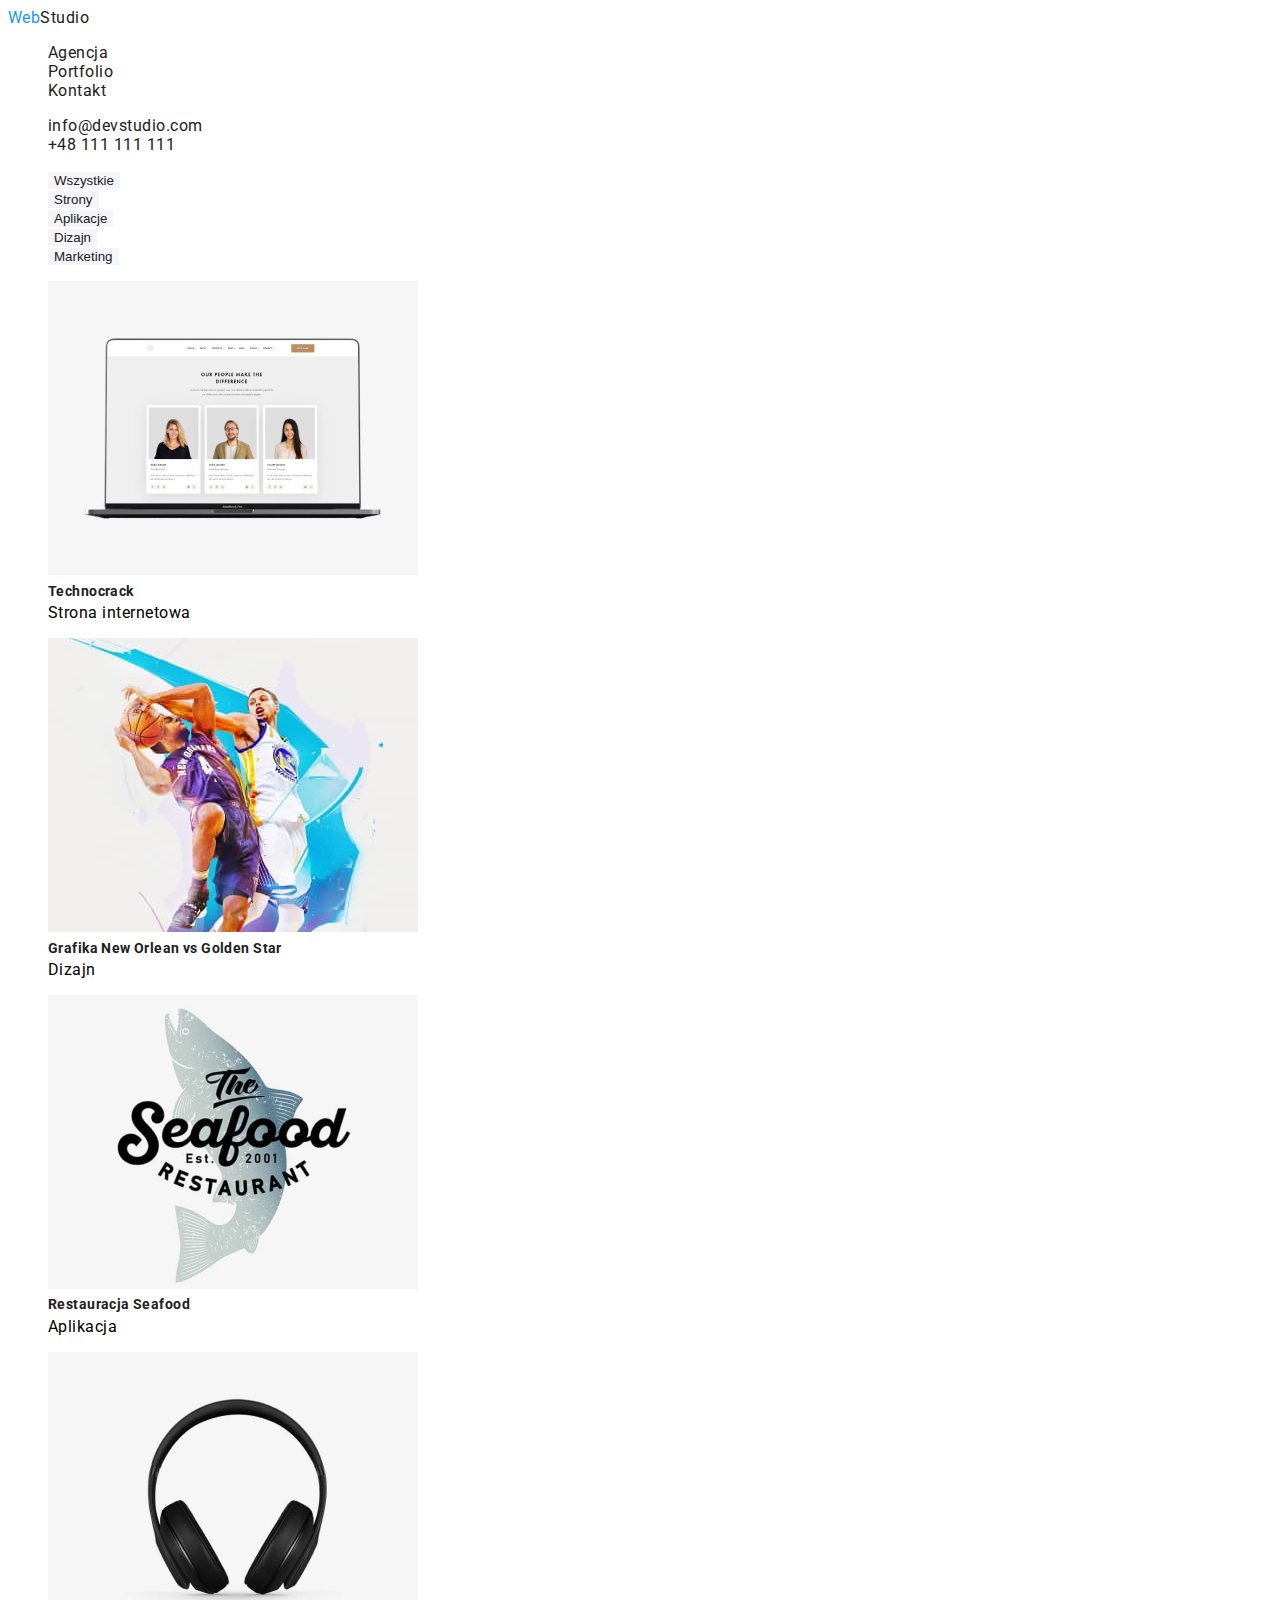
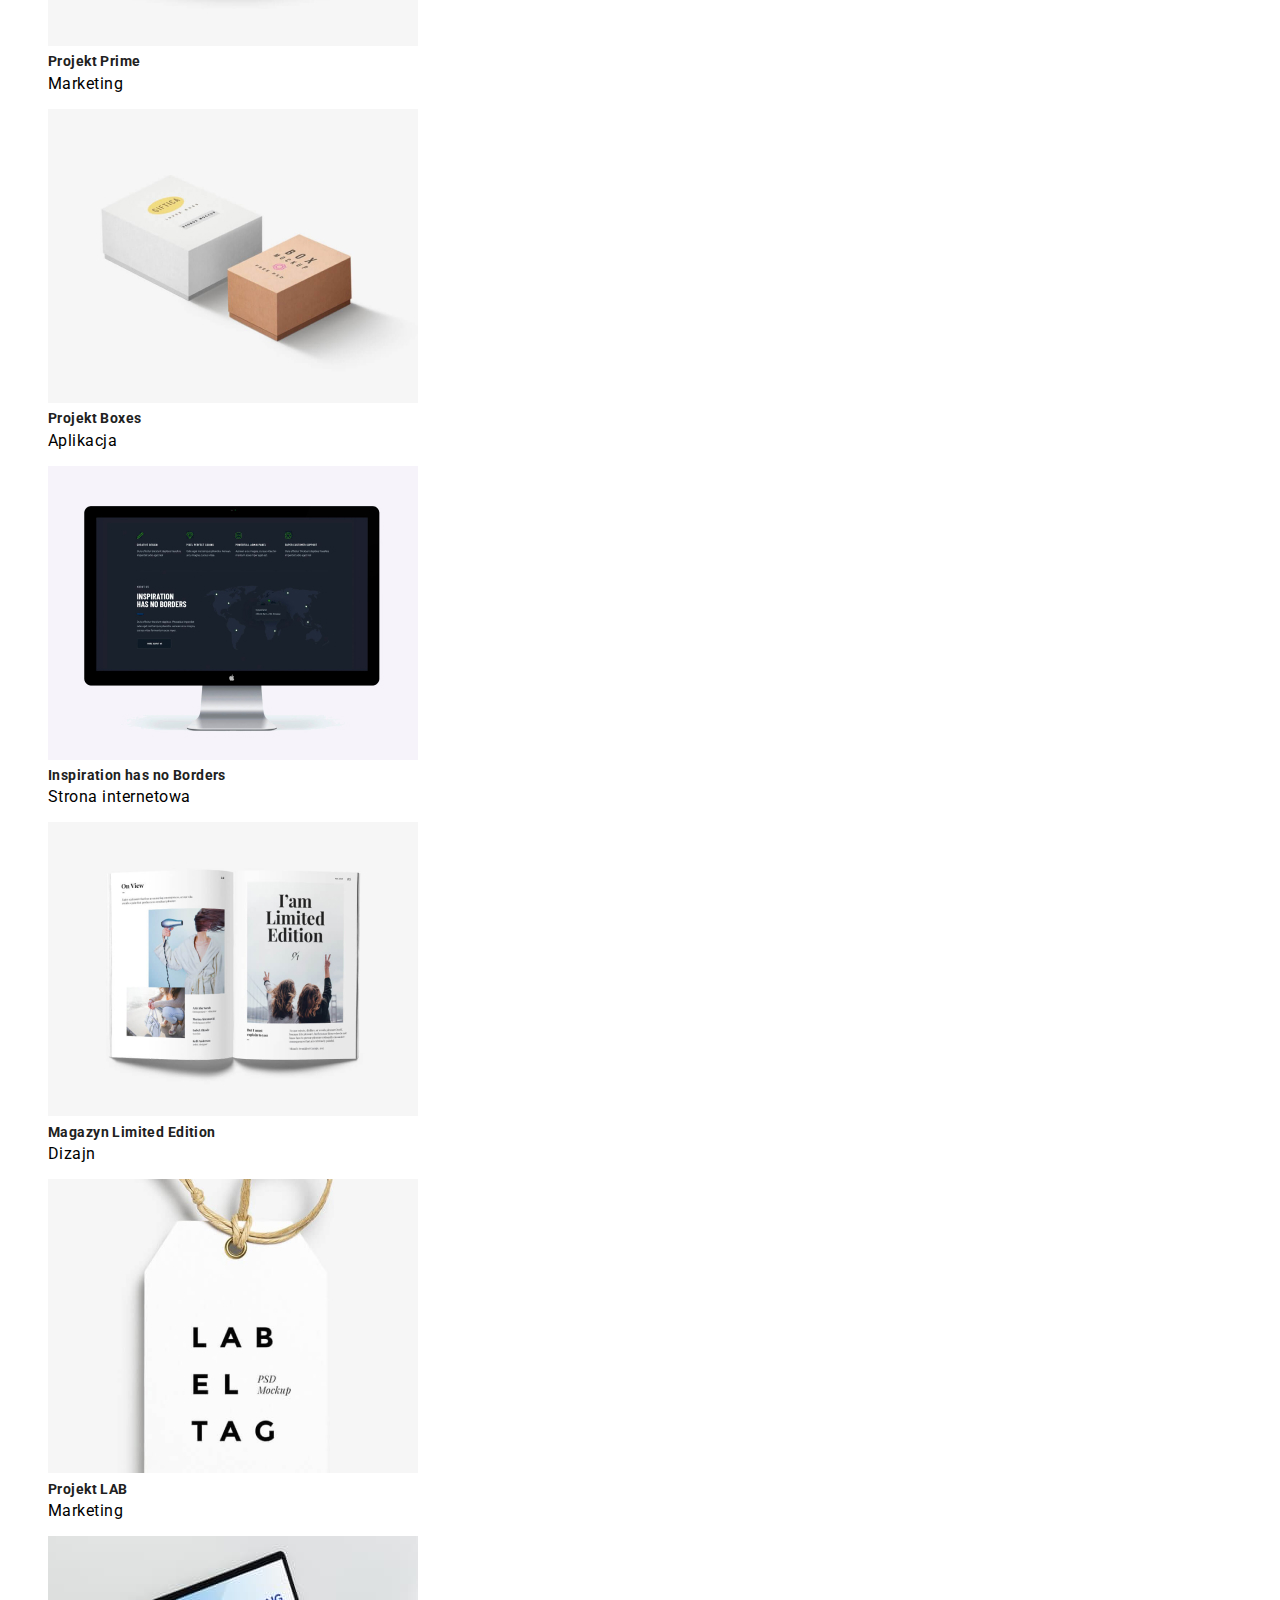
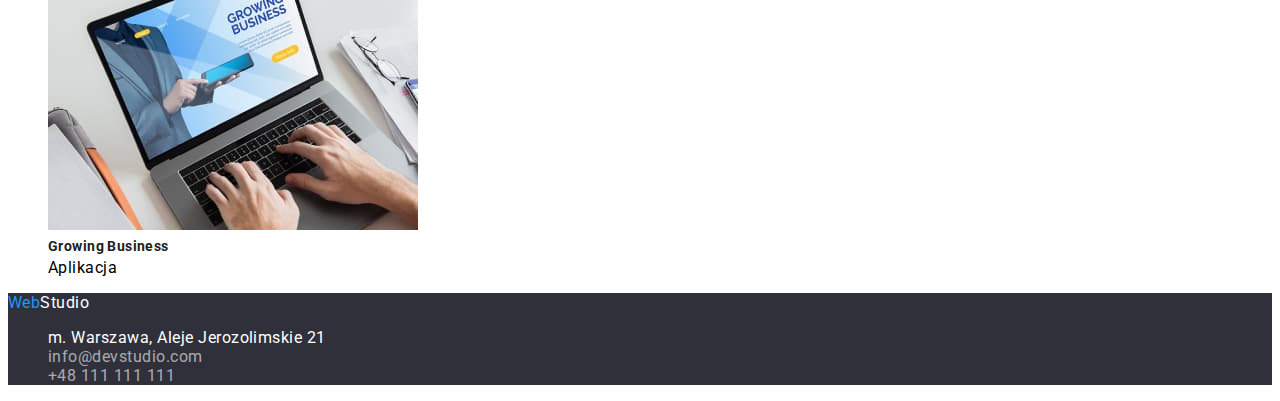
==== portfolio.html @ 9a878c5a "Update portfolio.html" ====
<!DOCTYPE html>
<html lang="pl">
    <head>
        <title>Portfolio</title>
        <meta charset="UTF-8" />
        <meta http-equiv="X-UA-Compatible" content="IE=edge" />
        <meta name="viewport" content="width=device-width, initial-scale=1.0" />
        <link rel="stylesheet" href="./css/styles.css" />
        <link rel="stylesheet" href="https://fonts.googleapis.com/css2?family=Montserrat:wght@400;700&family=Raleway:wght@700&family=Roboto:wght@400;500;700;900&display=swap" />
    </head>
    <body>
        <header class="header-background">
          <nav>
            <a class="title" href="./index.html">Web<span class="studios">Studio</span></a>
            <ul>
            <li>
                <a class="link" href="./index.html">Agencja</a>
            </li>
            <li>
                <a class="link" href="./portfolio.html">Portfolio</a>
            </li>
            <li>
                <a class="link" href="#">Kontakt</a>
            </li>
            </ul>
          </nav>
          <ul class="social-links">
            <li>
                <a class="link" href="mailto:info@devstudio.com">info@devstudio.com</a>
            </li>
            <li>
                <a class="link" href="tel:+48111111111">+48 111 111 111</a>
            </li>
          </ul>
        </header>
        <main>
          <div>
          <ul>
            <li>
                <button class="buttons" type="button">Wszystkie</button>
            </li>
            <li>
                <button class="buttons" type="button">Strony</button>
            </li>
            <li>
                <button class="buttons" type="button">Aplikacje</button>
            </li>
            <li>
                <button class="buttons" type="button">Dizajn</button>
            </li>
            <li>
                <button class="buttons" type="button">Marketing</button>
            </li>
          </ul>
        </div>
          <div class="portfolio">
            <ul>
            <li>
              <img src="./images/Technocrack.jpg" alt="Laptop przedstawiający stronę internetową." width="370" height="294" />
            </li>
              <h2>Technocrack</h2>
              <li>Strona internetowa</li>
            </ul>
            <ul>
            <li>
              <img src="./images/New Orlean.jpg" alt="Dwie drużyny koszykarskie." width="370" height="294" />
            </li>
              <h2>Grafika New Orlean vs Golden Star</h2>
              <li>Dizajn</li>
            </ul>
            <ul>
            <li>
              <img src="./images/Seafood.jpg" alt="Logo przedstawiające nazwę restauracji." width="370" height="294" />
            </li>
              <h2>Restauracja Seafood</h2>
              <li>Aplikacja</li>
            </ul>
            <ul>
            <li>
              <img src="./images/Prime.jpg" alt="Czarne słuchawki." width="370" height="294" />
            </li>
              <h2>Projekt Prime</h2>
              <li>Marketing</li>
            </ul>
            <ul>
            <li>
              <img src="./images/Boxes.jpg" alt="Dwa pudełka: różowe i białe." width="370" height="294" />
            </li>
              <h2>Projekt Boxes</h2>
              <li>Aplikacja</li>
            </ul>
            <ul>
            <li>
                <img src="./images/Inspiration.jpg" alt="Monitor rzedstwiający stronę z mapą świata." width="370" height="294" />
            </li>
              <h2>Inspiration has no Borders</h2>
              <li>Strona internetowa</li>
            </ul>
            <ul>
             <li>
              <img src="./images/Magazyn.jpg" alt="Magazyn modowy." width="370" height="294" />
            </li>
              <h2>Magazyn Limited Edition</h2>
              <li>Dizajn</li>
            </ul>
            <ul>
            <li>
              <img src="./images/LAB.jpg" alt="Metka/etykieta." width="370" height="294" />
            </li>
              <h2>Projekt LAB</h2>
              <li>Marketing</li>
            </ul>
            <ul>
            <li>
              <img src="./images/Growing.jpg" alt="Laptop." width="370" height="294" />
            </li>
              <h2>Growing Business</h2>
              <li>Aplikacja</li>
            </ul>
        </div>
        </main>
        <footer class="main-footer">
          <a class="title" href="/index.html">Web<span class="studio">Studio</span></a>
          <address>
            <ul class="address">
              <li>m. Warszawa, Aleje Jerozolimskie 21</li>
              <li>
                <a class="links" href="mailto:info@devstudio.com"
                  >info@devstudio.com</a>
              </li>
              <li>
                <a class="links" href="tel:+48111111111">+48 111 111 111</a>
              </li>
            </ul>
          </address>
        </footer>
      </body>
    </html>
---- css/styles.css ----
body {
    font-family: Roboto, sans-serif;
    color: black;
    letter-spacing: 0.03em;
}
.button-primary:hover ,
.button-primary:active {
    cursor: pointer;
}
.main-footer {
    background-color: #2F303A;
    color: black;
}
.main-first {
    background-color:#2F303A;
    color: white;
    text-align: center;
}
.header-background {
    color: #2196F3;
    text-decoration: none;
}
.section:hover,
.section:active {
    cursor: pointer;
    color: #2196f3;
}
link:hover {
    text-decoration-color: #2196F3;
}
h1 {
    font-size: ;
    font-weight: ;
    line-height: ;
    letter-spacing: 0.03em;
}
h2 {
    font-size: 14px;
    font-weight: 270px;
    line-height: .05;
    letter-spacing: 0.03em;
    text-align: left;
    color: #212121;
}
.buttons:hover ,
.buttons:active {
    cursor: pointer;
    background: #2196F3;
    color: #FFFFFF;

}
ul {
    list-style-type: none;
    letter-spacing: 0.03em;
}
button {
    color: #FFFFFF;
    background-color: #2196F3;
    border: #2196F3;
}
.buttons {
    color: #212121;
    background-color:#F5F4FA; 
}
p {
    color: #757575;
}
address {
    font-style: normal;
    color: #FFFFFF;
}
.links {
    color: #FFFFFF99;
    text-decoration: none;
    letter-spacing: 0.03em;
}
.links:hover,
.links:active {
    cursor: pointer;
    color:#2196F3;
}
.menu-links {
    text-decoration: none; 
    letter-spacing: 0.03em;
}
.link {
    text-decoration: none;
    color: #212121;
    font-size: ;
    letter-spacing: 0.03em;
    line-height: ;
}
.link:hover ,
.link:active {
    cursor: pointer;
    color: #2196F3;
}
.title {
    color: #2196F3;
    font-style: Raleway;
    text-decoration: none;
}
.studio {
    color: #FFFFFF;
    font-style: Raleway;
    text-decoration: none;
}
.studios {
    color: #212121;
    font-style: Raleway;
    text-decoration: none;
}
li {
    letter-spacing: 0.03em;
}
.button-primary {
    line-height: ;
    font-size: ;
    letter-spacing: 0.03em
}
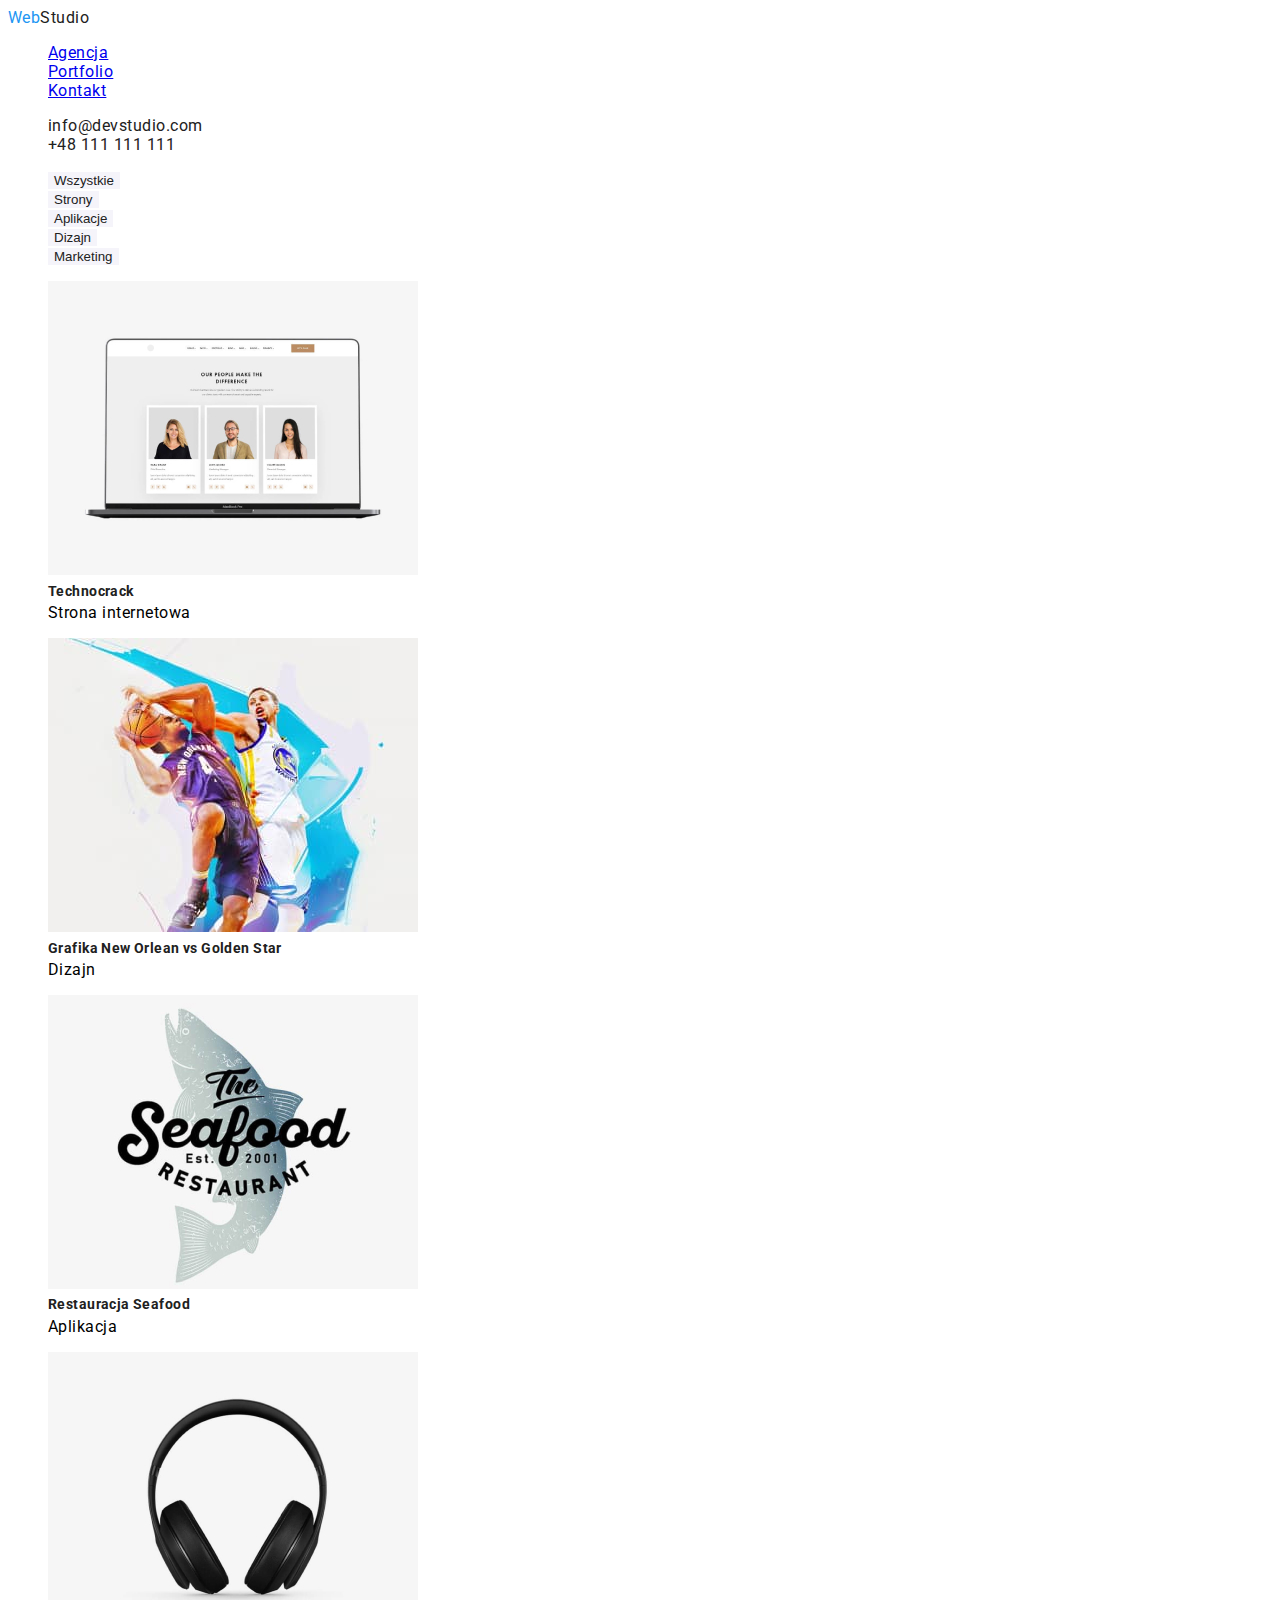
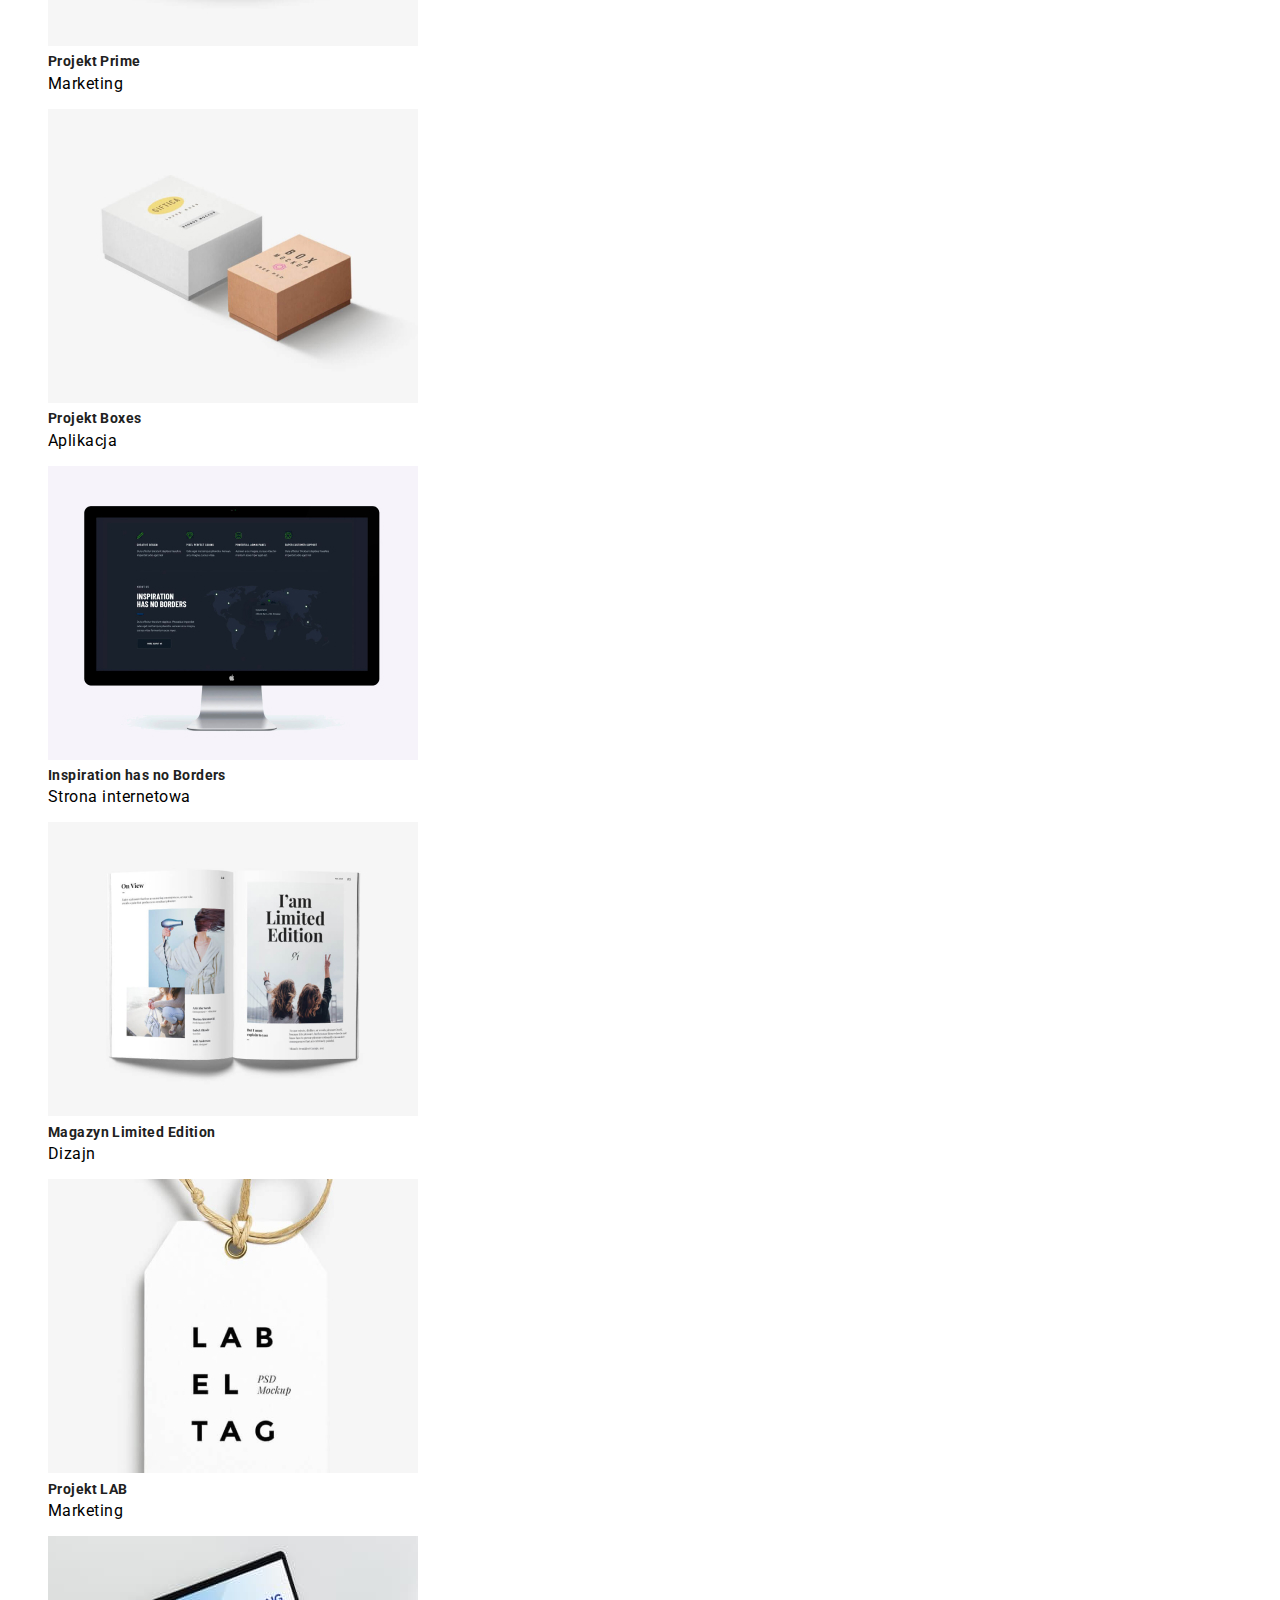
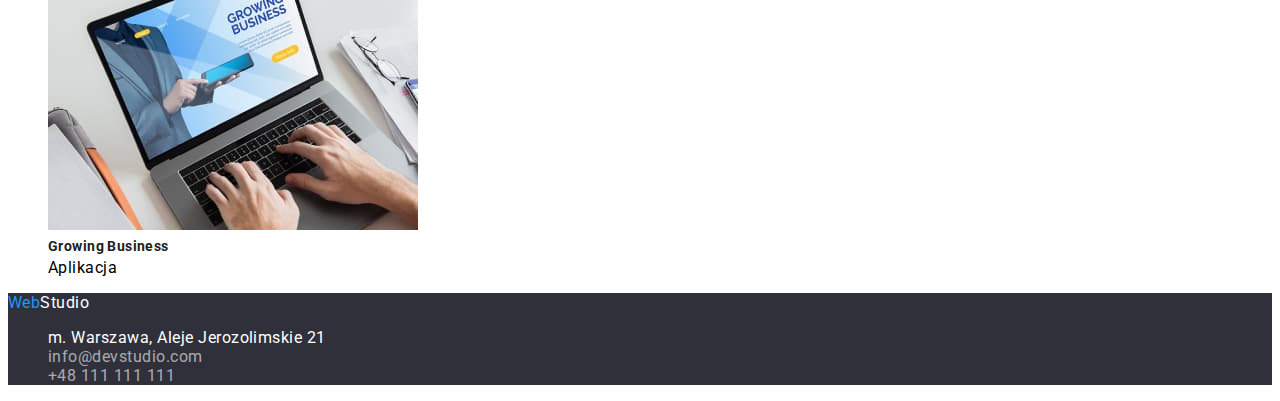
==== commit ab697390: "Update portfolio.html" ====
--- a/portfolio.html
+++ b/portfolio.html
@@ -5,22 +5,24 @@
         <meta charset="UTF-8" />
         <meta http-equiv="X-UA-Compatible" content="IE=edge" />
         <meta name="viewport" content="width=device-width, initial-scale=1.0" />
+        <link rel="preconnect" href="https://fonts.googleapis.com" />
+        <link rel="preconnect" href="https://fonts.gstatic.com" crossorigin />
         <link rel="stylesheet" href="./css/styles.css" />
-        <link rel="stylesheet" href="https://fonts.googleapis.com/css2?family=Montserrat:wght@400;700&family=Raleway:wght@700&family=Roboto:wght@400;500;700;900&display=swap" />
+        <link rel="stylesheet" href="https://fonts.googleapis.com/css2?family=Raleway:wght@700&family=Roboto:wght@400;500;700;900&display=swap" />
     </head>
     <body>
-        <header class="header-background">
-          <nav>
+        <header class="header-menu">
             <a class="title" href="./index.html">Web<span class="studios">Studio</span></a>
-            <ul>
+            <nav class="navigation">
+            <ul class="list">
             <li>
-                <a class="link" href="./index.html">Agencja</a>
+                <a class="nav-link" href="./index.html">Agencja</a>
             </li>
             <li>
-                <a class="link" href="./portfolio.html">Portfolio</a>
+                <a class="nav-link" href="./portfolio.html">Portfolio</a>
             </li>
             <li>
-                <a class="link" href="#">Kontakt</a>
+                <a class="nav-link" href="#">Kontakt</a>
             </li>
             </ul>
           </nav>
@@ -35,7 +37,7 @@
         </header>
         <main>
           <div>
-          <ul>
+          <ul class="portfolio-buttons">
             <li>
                 <button class="buttons" type="button">Wszystkie</button>
             </li>
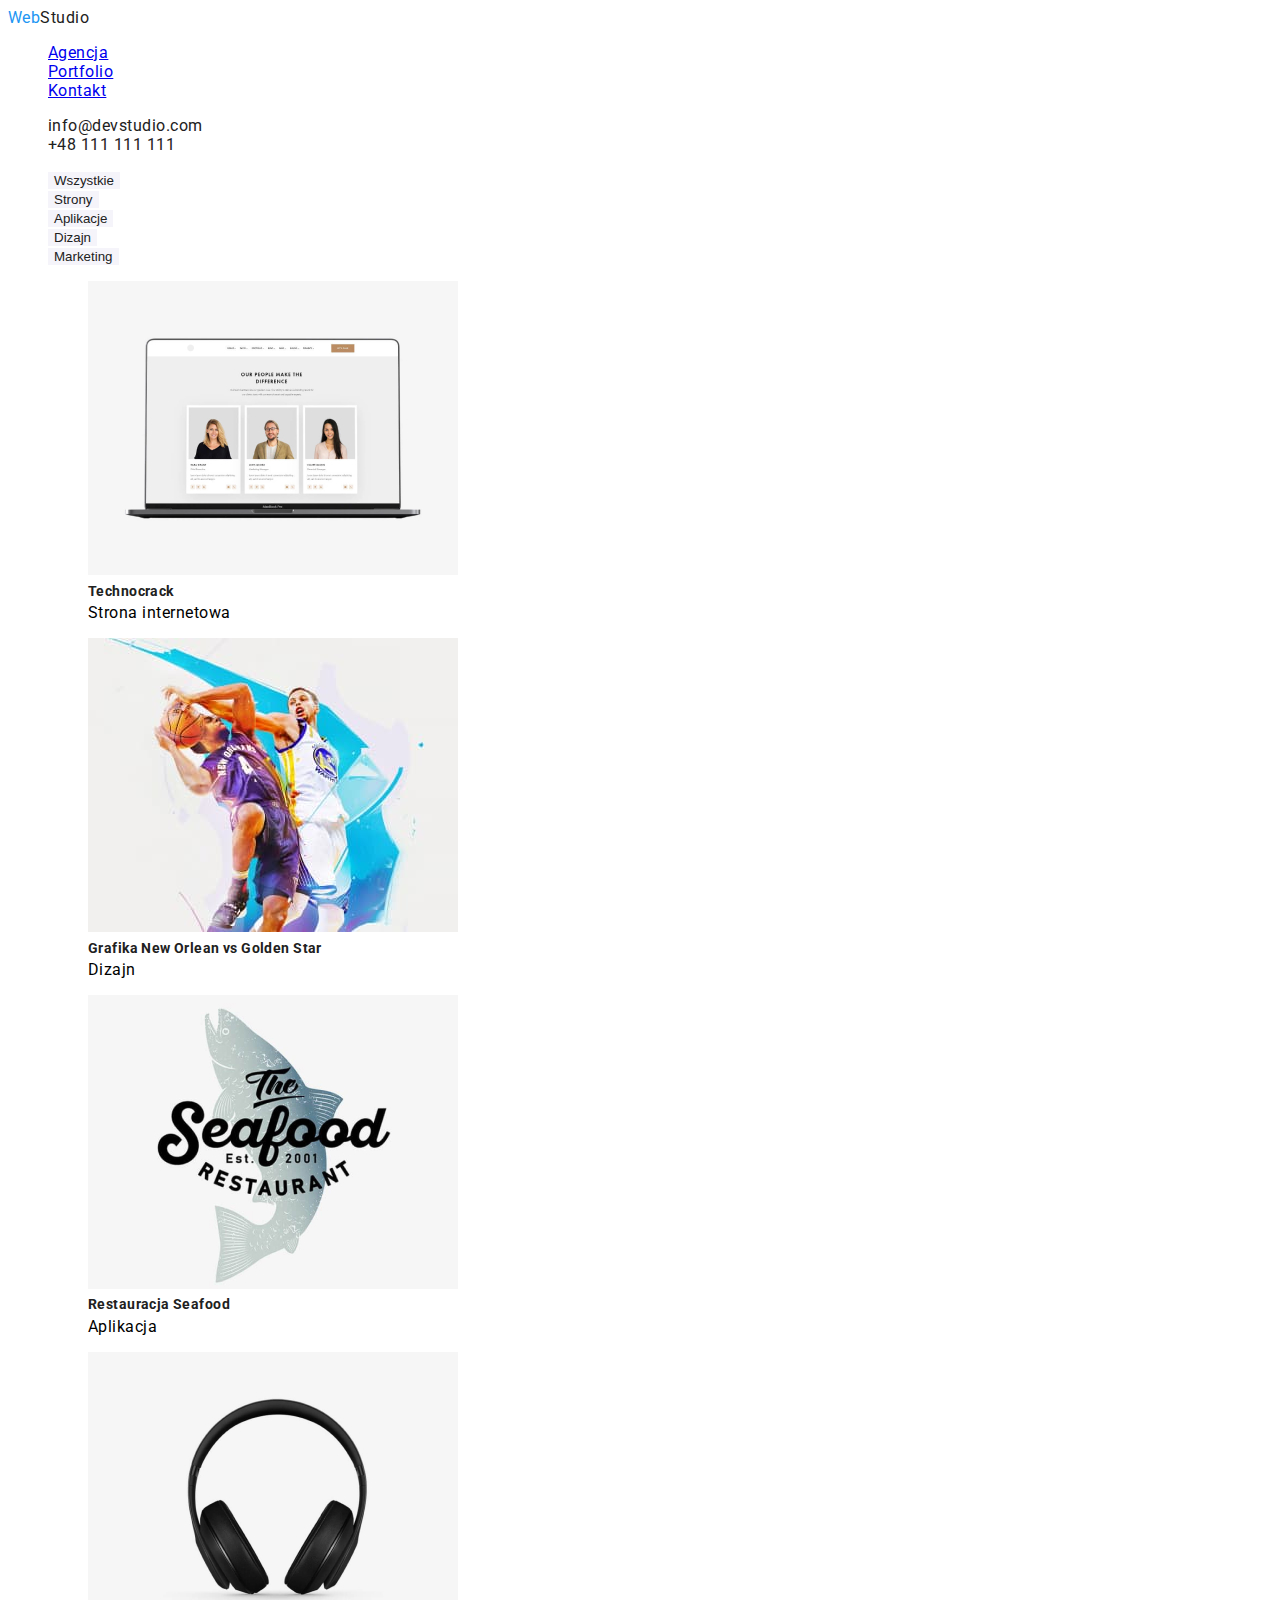
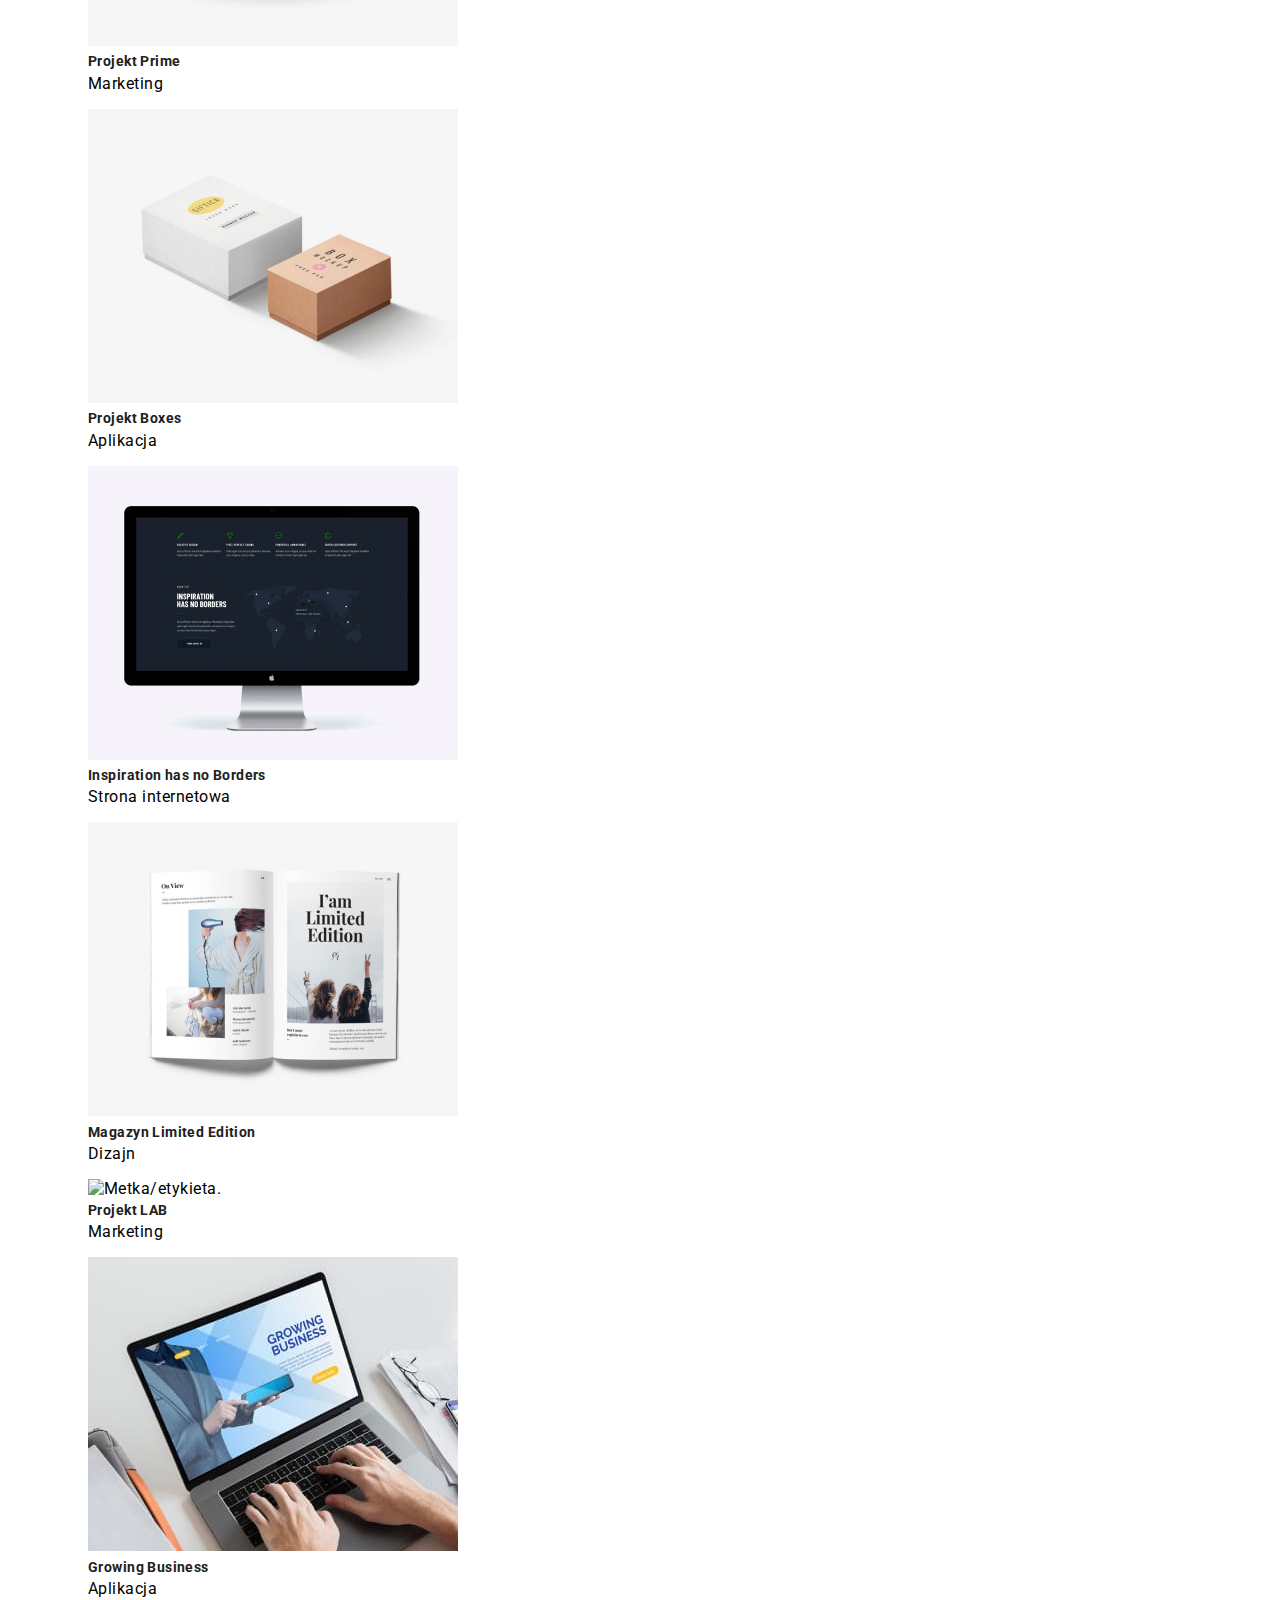
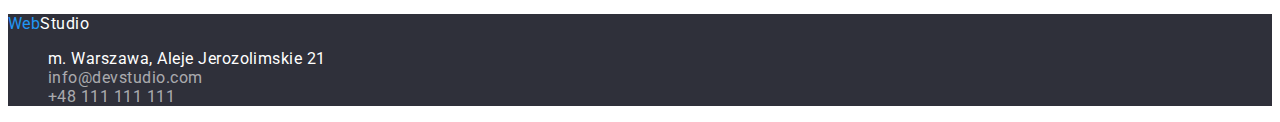
==== commit 48470858: "Update portfolio.html" ====
--- a/portfolio.html
+++ b/portfolio.html
@@ -56,68 +56,88 @@
           </ul>
         </div>
           <div class="portfolio">
-            <ul>
-            <li>
+            <ul class="list">
+            <li class="portfolio-items">
+            <figure class="portfolio-images">
               <img src="./images/Technocrack.jpg" alt="Laptop przedstawiający stronę internetową." width="370" height="294" />
+            <figcaption>
+                <h2 class="portfolio-items">Technocrack</h2>
+                <span class="portfolio-type">Strona internetowa</span>
+            </figcaption>
+            </figure>
             </li>
-              <h2>Technocrack</h2>
-              <li>Strona internetowa</li>
-            </ul>
-            <ul>
-            <li>
+            <li class="portfolio-items">
+            <figure class="portfolio-images">    
               <img src="./images/New Orlean.jpg" alt="Dwie drużyny koszykarskie." width="370" height="294" />
+            <figcaption>
+                <h2>Grafika New Orlean vs Golden Star</h2>
+                <span class="portfolio-type">Dizajn</span>
+            </figcaption>
+            </figure>
             </li>
-              <h2>Grafika New Orlean vs Golden Star</h2>
-              <li>Dizajn</li>
-            </ul>
-            <ul>
-            <li>
+            <li class="portfolio-items">
+            <figure class="portfolio-images">
               <img src="./images/Seafood.jpg" alt="Logo przedstawiające nazwę restauracji." width="370" height="294" />
+            <figcaption>
+              <h2>Restauracja Seafood</h2>
+              <span class="portfolio-type">Aplikacja</span>
+            </figcaption>
+            </figure>
             </li>
-              <h2>Restauracja Seafood</h2>
-              <li>Aplikacja</li>
-            </ul>
-            <ul>
-            <li>
+            <li class="portfolio-items">
+            <figure class="portfolio-images">
               <img src="./images/Prime.jpg" alt="Czarne słuchawki." width="370" height="294" />
+            <figcaption>
+                <h2>Projekt Prime</h2>
+                <span class="portfolio-type">Marketing</span>
+            </figcaption>
+            </figure>
             </li>
-              <h2>Projekt Prime</h2>
-              <li>Marketing</li>
-            </ul>
-            <ul>
-            <li>
+            <li class="portfolio-items">
+            <figure class="portfolio-images">
               <img src="./images/Boxes.jpg" alt="Dwa pudełka: różowe i białe." width="370" height="294" />
+            <figcaption>
+                <h2>Projekt Boxes</h2>
+                <span class="portfolio-type">Aplikacja</span>
+            </figcaption>
+            </figure>
             </li>
-              <h2>Projekt Boxes</h2>
-              <li>Aplikacja</li>
-            </ul>
-            <ul>
-            <li>
+            <li class="portfolio-items">
+            <figure class="portfolio-images">
                 <img src="./images/Inspiration.jpg" alt="Monitor rzedstwiający stronę z mapą świata." width="370" height="294" />
+            <figcaption>
+                <h2>Inspiration has no Borders</h2>
+                <span class="portfolio-type">Strona internetowa</span>
+            </figcaption>
+            </figure>
             </li>
-              <h2>Inspiration has no Borders</h2>
-              <li>Strona internetowa</li>
-            </ul>
-            <ul>
-             <li>
+             <li class="portfolio-items">
+            <figure class="portfolio-images">
               <img src="./images/Magazyn.jpg" alt="Magazyn modowy." width="370" height="294" />
+            <figcaption>
+                <h2>Magazyn Limited Edition</h2>
+                <span class="portfolio-type">Dizajn</span>
+            </figcaption>
+            </figure>
             </li>
-              <h2>Magazyn Limited Edition</h2>
-              <li>Dizajn</li>
-            </ul>
-            <ul>
-            <li>
-              <img src="./images/LAB.jpg" alt="Metka/etykieta." width="370" height="294" />
+            <li class="portfolio-items">
+            <figure class="portfolio-images">
+              <img src="./images/Lab.jpg" alt="Metka/etykieta." width="370" height="294" />
+            <figcaption>
+                <h2>Projekt LAB</h2>
+                <span class="portfolio-type">Marketing</span>
+            </figcaption>
+            </figure>
             </li>
-              <h2>Projekt LAB</h2>
-              <li>Marketing</li>
-            </ul>
-            <ul>
-            <li>
+            <li class="portfolio-items">
+            <figure class="portfolio-images">
               <img src="./images/Growing.jpg" alt="Laptop." width="370" height="294" />
+            <figcaption>
+                <h2>Growing Business</h2>
+                <span class="portfolio-type">Aplikacja</span>
+            </figcaption>
+            </figure>
             </li>
-              <h2>Growing Business</h2>
-              <li>Aplikacja</li>
             </ul>
         </div>
         </main>
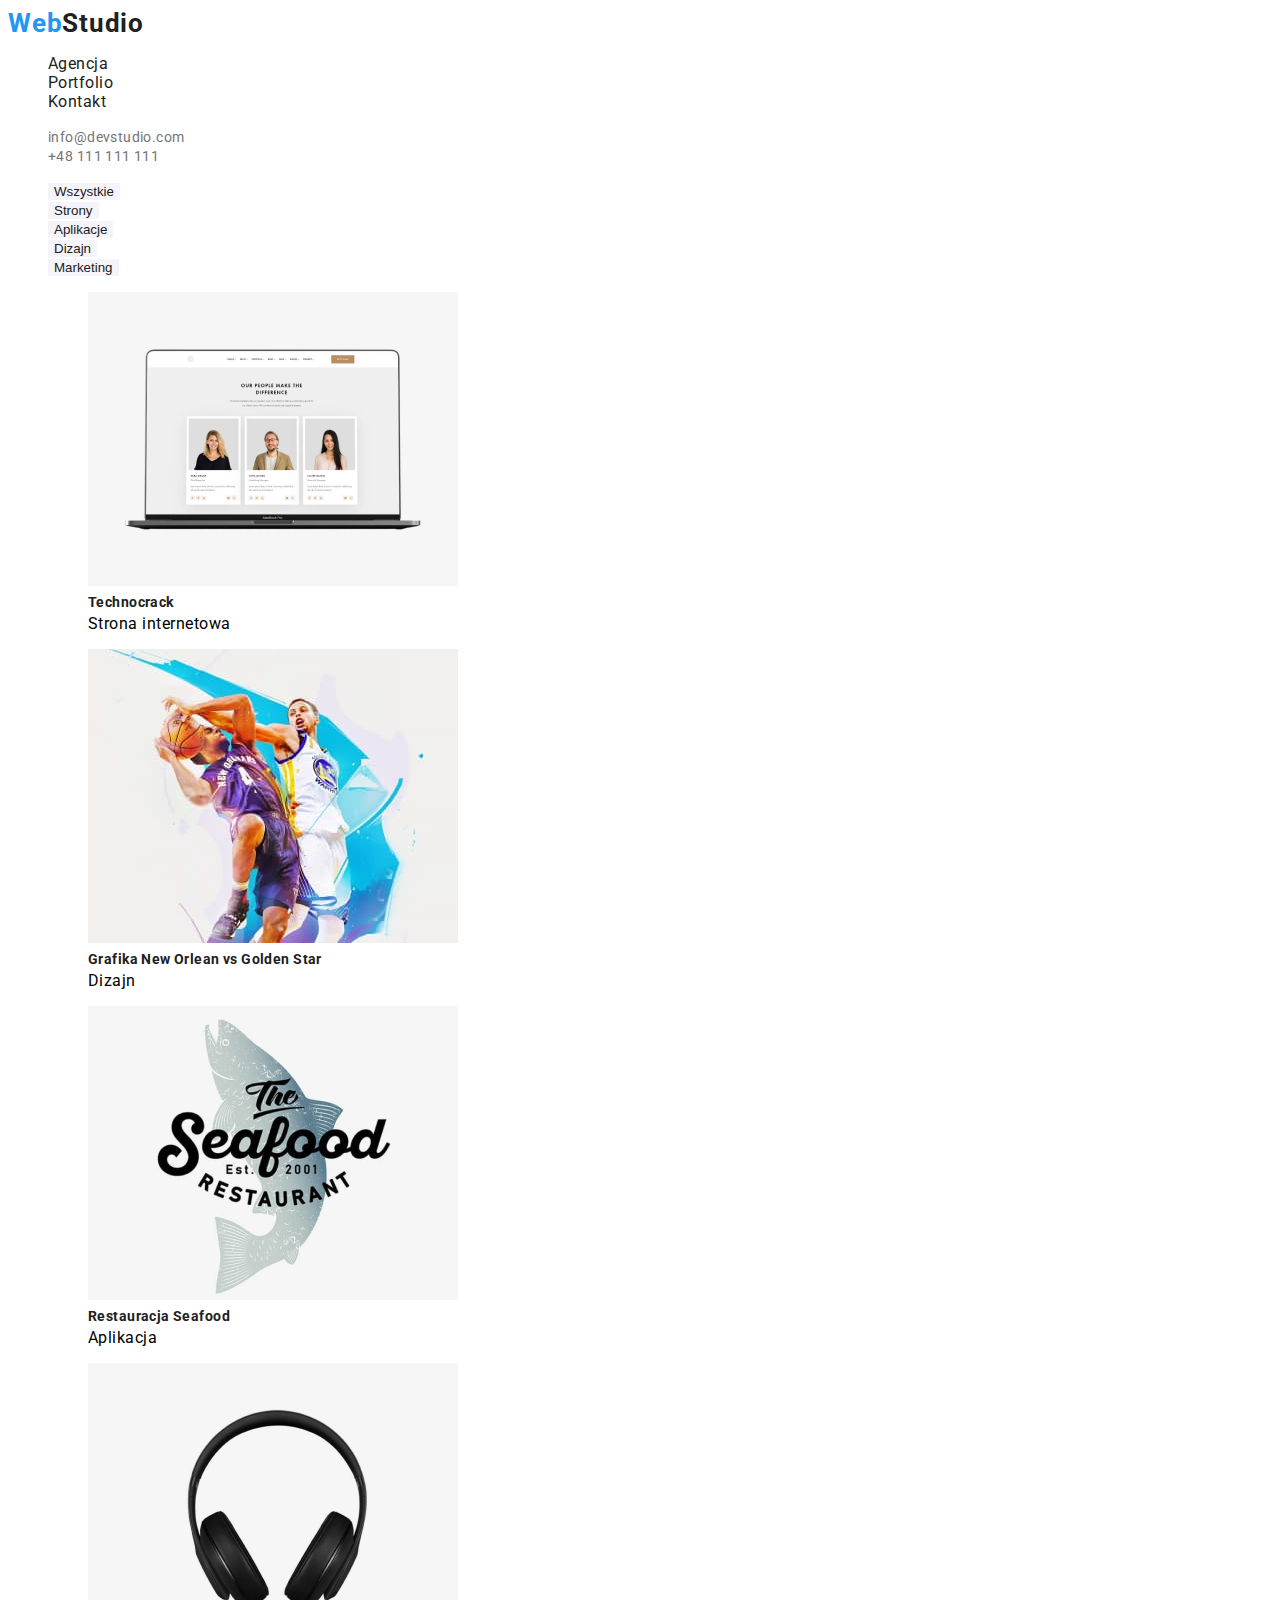
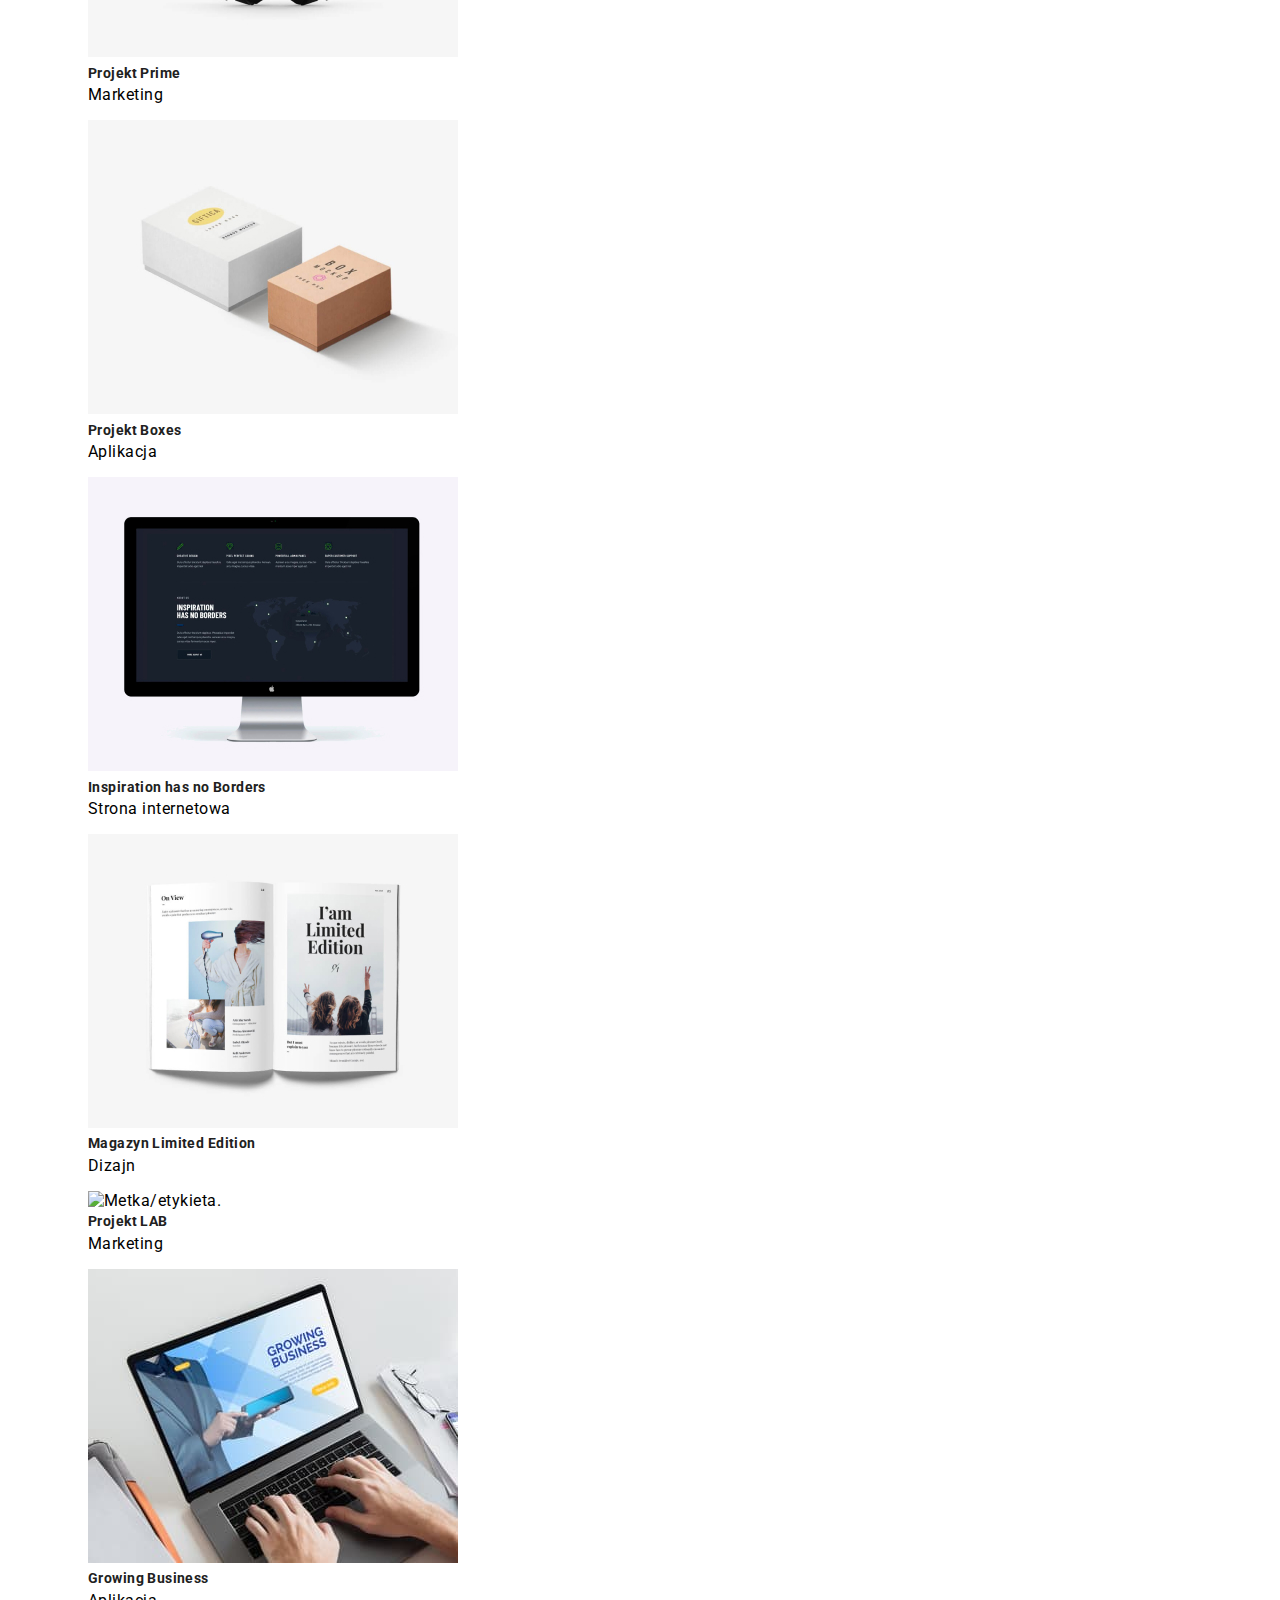
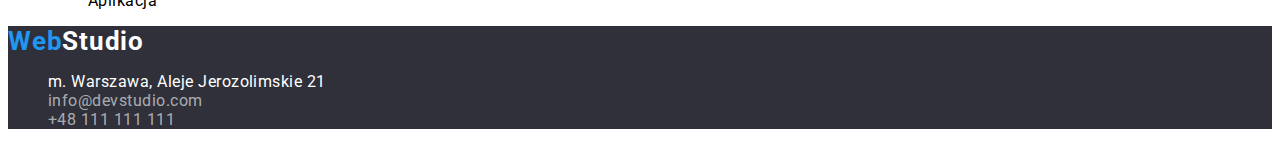
==== commit 41a4dcba: "Update portfolio.html" ====
--- a/portfolio.html
+++ b/portfolio.html
@@ -61,16 +61,16 @@
             <figure class="portfolio-images">
               <img src="./images/Technocrack.jpg" alt="Laptop przedstawiający stronę internetową." width="370" height="294" />
             <figcaption>
-                <h2 class="portfolio-items">Technocrack</h2>
+                <h2 class="portfolio-name">Technocrack</h2>
                 <span class="portfolio-type">Strona internetowa</span>
             </figcaption>
             </figure>
             </li>
             <li class="portfolio-items">
             <figure class="portfolio-images">    
-              <img src="./images/New Orlean.jpg" alt="Dwie drużyny koszykarskie." width="370" height="294" />
+              <img src="./images/NewOrlean.jpg" alt="Dwie drużyny koszykarskie." width="370" height="294" />
             <figcaption>
-                <h2>Grafika New Orlean vs Golden Star</h2>
+                <h2 class="portfolio-name">Grafika New Orlean vs Golden Star</h2>
                 <span class="portfolio-type">Dizajn</span>
             </figcaption>
             </figure>
@@ -79,7 +79,7 @@
             <figure class="portfolio-images">
               <img src="./images/Seafood.jpg" alt="Logo przedstawiające nazwę restauracji." width="370" height="294" />
             <figcaption>
-              <h2>Restauracja Seafood</h2>
+              <h2 class="portfolio-name">Restauracja Seafood</h2>
               <span class="portfolio-type">Aplikacja</span>
             </figcaption>
             </figure>
@@ -88,7 +88,7 @@
             <figure class="portfolio-images">
               <img src="./images/Prime.jpg" alt="Czarne słuchawki." width="370" height="294" />
             <figcaption>
-                <h2>Projekt Prime</h2>
+                <h2 class="portfolio-name">Projekt Prime</h2>
                 <span class="portfolio-type">Marketing</span>
             </figcaption>
             </figure>
@@ -97,7 +97,7 @@
             <figure class="portfolio-images">
               <img src="./images/Boxes.jpg" alt="Dwa pudełka: różowe i białe." width="370" height="294" />
             <figcaption>
-                <h2>Projekt Boxes</h2>
+                <h2 class="portfolio-name">Projekt Boxes</h2>
                 <span class="portfolio-type">Aplikacja</span>
             </figcaption>
             </figure>
@@ -115,7 +115,7 @@
             <figure class="portfolio-images">
               <img src="./images/Magazyn.jpg" alt="Magazyn modowy." width="370" height="294" />
             <figcaption>
-                <h2>Magazyn Limited Edition</h2>
+                <h2 class="portfolio-name">Magazyn Limited Edition</h2>
                 <span class="portfolio-type">Dizajn</span>
             </figcaption>
             </figure>
@@ -124,7 +124,7 @@
             <figure class="portfolio-images">
               <img src="./images/Lab.jpg" alt="Metka/etykieta." width="370" height="294" />
             <figcaption>
-                <h2>Projekt LAB</h2>
+                <h2 class="portfolio-name">Projekt LAB</h2>
                 <span class="portfolio-type">Marketing</span>
             </figcaption>
             </figure>
@@ -133,7 +133,7 @@
             <figure class="portfolio-images">
               <img src="./images/Growing.jpg" alt="Laptop." width="370" height="294" />
             <figcaption>
-                <h2>Growing Business</h2>
+                <h2 class="portfolio-name">Growing Business</h2>
                 <span class="portfolio-type">Aplikacja</span>
             </figcaption>
             </figure>
--- a/css/styles.css
+++ b/css/styles.css
@@ -16,12 +16,12 @@
     color: white;
     text-align: center;
 }
-.header-background {
+.header-menu {
     color: #2196F3;
     text-decoration: none;
 }
-.section:hover,
-.section:active {
+.nav-link:hover,
+.nav-link:active {
     cursor: pointer;
     color: #2196f3;
 }
@@ -29,9 +29,9 @@
     text-decoration-color: #2196F3;
 }
 h1 {
-    font-size: ;
-    font-weight: ;
-    line-height: ;
+    font-size: 44px;
+    font-weight: 900;
+    line-height: 1.36;
     letter-spacing: 0.03em;
 }
 h2 {
@@ -64,13 +64,40 @@
 }
 p {
     color: #757575;
+    letter-spacing: 0.03em;
+    font-size: 14px;
+    font-weight: 400;
+    line-height: 1.71;
+}
+.descriptions-name {
+    color: #212121;
+    letter-spacing: 0.03em;
+    font-size: 14px;
+    font-weight: 700;
+    line-height: 1.14;
+}
+.work-text {
+    color: #212121;
+    font-size: 36px;
+    font-weight: 700;
+    line-height: 1.16;
+    letter-spacing: 0.03em;
+    text-align: center;
+}
+.team-text {
+    color: #212121;
+    font-size: 36px;
+    font-weight: 700;
+    line-height: 1.16;
+    letter-spacing: 0.3em;
+    text-align: center;
 }
 address {
     font-style: normal;
     color: #FFFFFF;
 }
 .links {
-    color: #FFFFFF99;
+    color:#FFFFFF99;
     text-decoration: none;
     letter-spacing: 0.03em;
 }
@@ -85,10 +112,10 @@
 }
 .link {
     text-decoration: none;
-    color: #212121;
-    font-size: ;
+    color: #757575;
+    font-size: 14px;
     letter-spacing: 0.03em;
-    line-height: ;
+    line-height: 1.17;
 }
 .link:hover ,
 .link:active {
@@ -98,6 +125,10 @@
 .title {
     color: #2196F3;
     font-style: Raleway;
+    font-size: 26px;
+    letter-spacing: 0.03em;
+    font-weight: 700;
+    line-height: 1.17;
     text-decoration: none;
 }
 .studio {
@@ -114,7 +145,22 @@
     letter-spacing: 0.03em;
 }
 .button-primary {
-    line-height: ;
-    font-size: ;
-    letter-spacing: 0.03em
+    line-height: 1.87;
+    font-size: 16px;
+    letter-spacing: 0.03em;
 }
+.nav-link {
+    text-decoration: none;
+    color: #212121;
+    letter-spacing: 0.03em;
+}
+.menu-link {
+    text-decoration: none;
+    color: #212121;
+    letter-spacing: 0.03em;
+}
+.menu-link:hover,
+.menu-link:active {
+    cursor: pointer;
+    color: #2196F3;
+}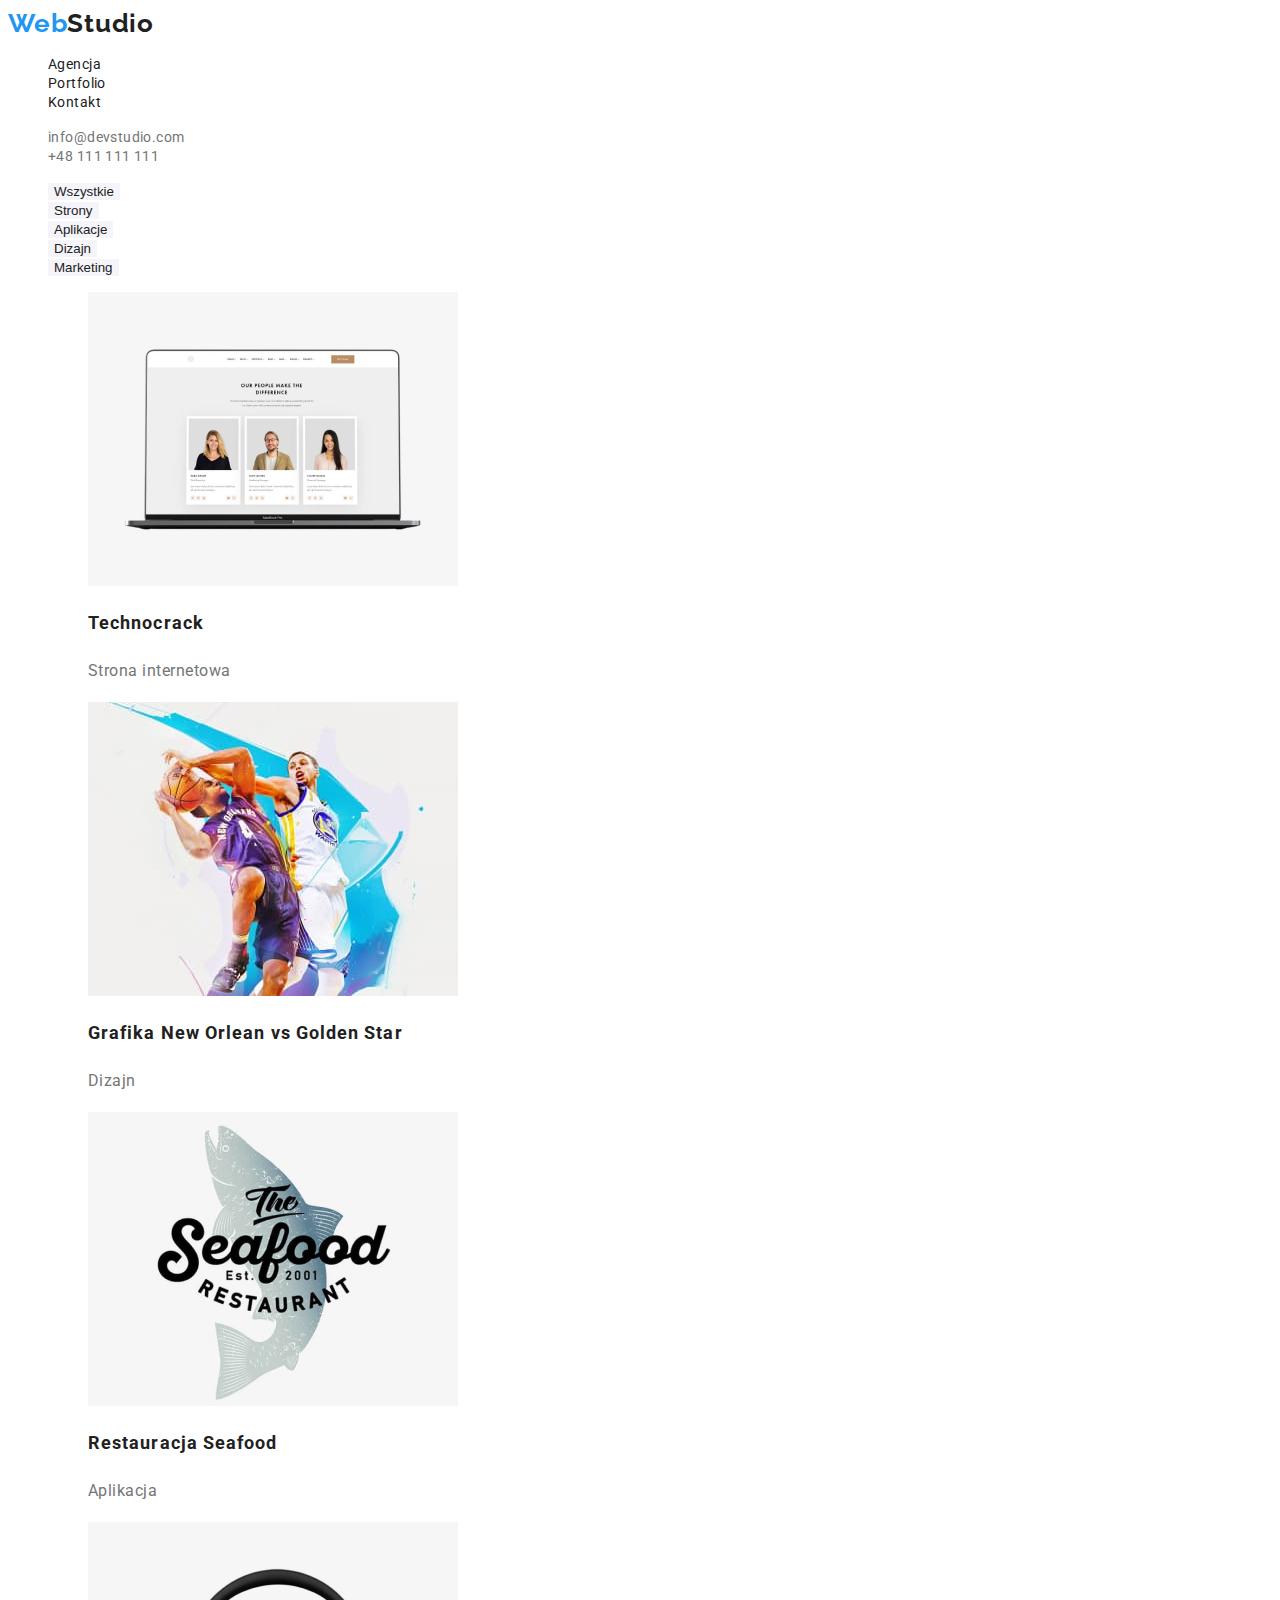
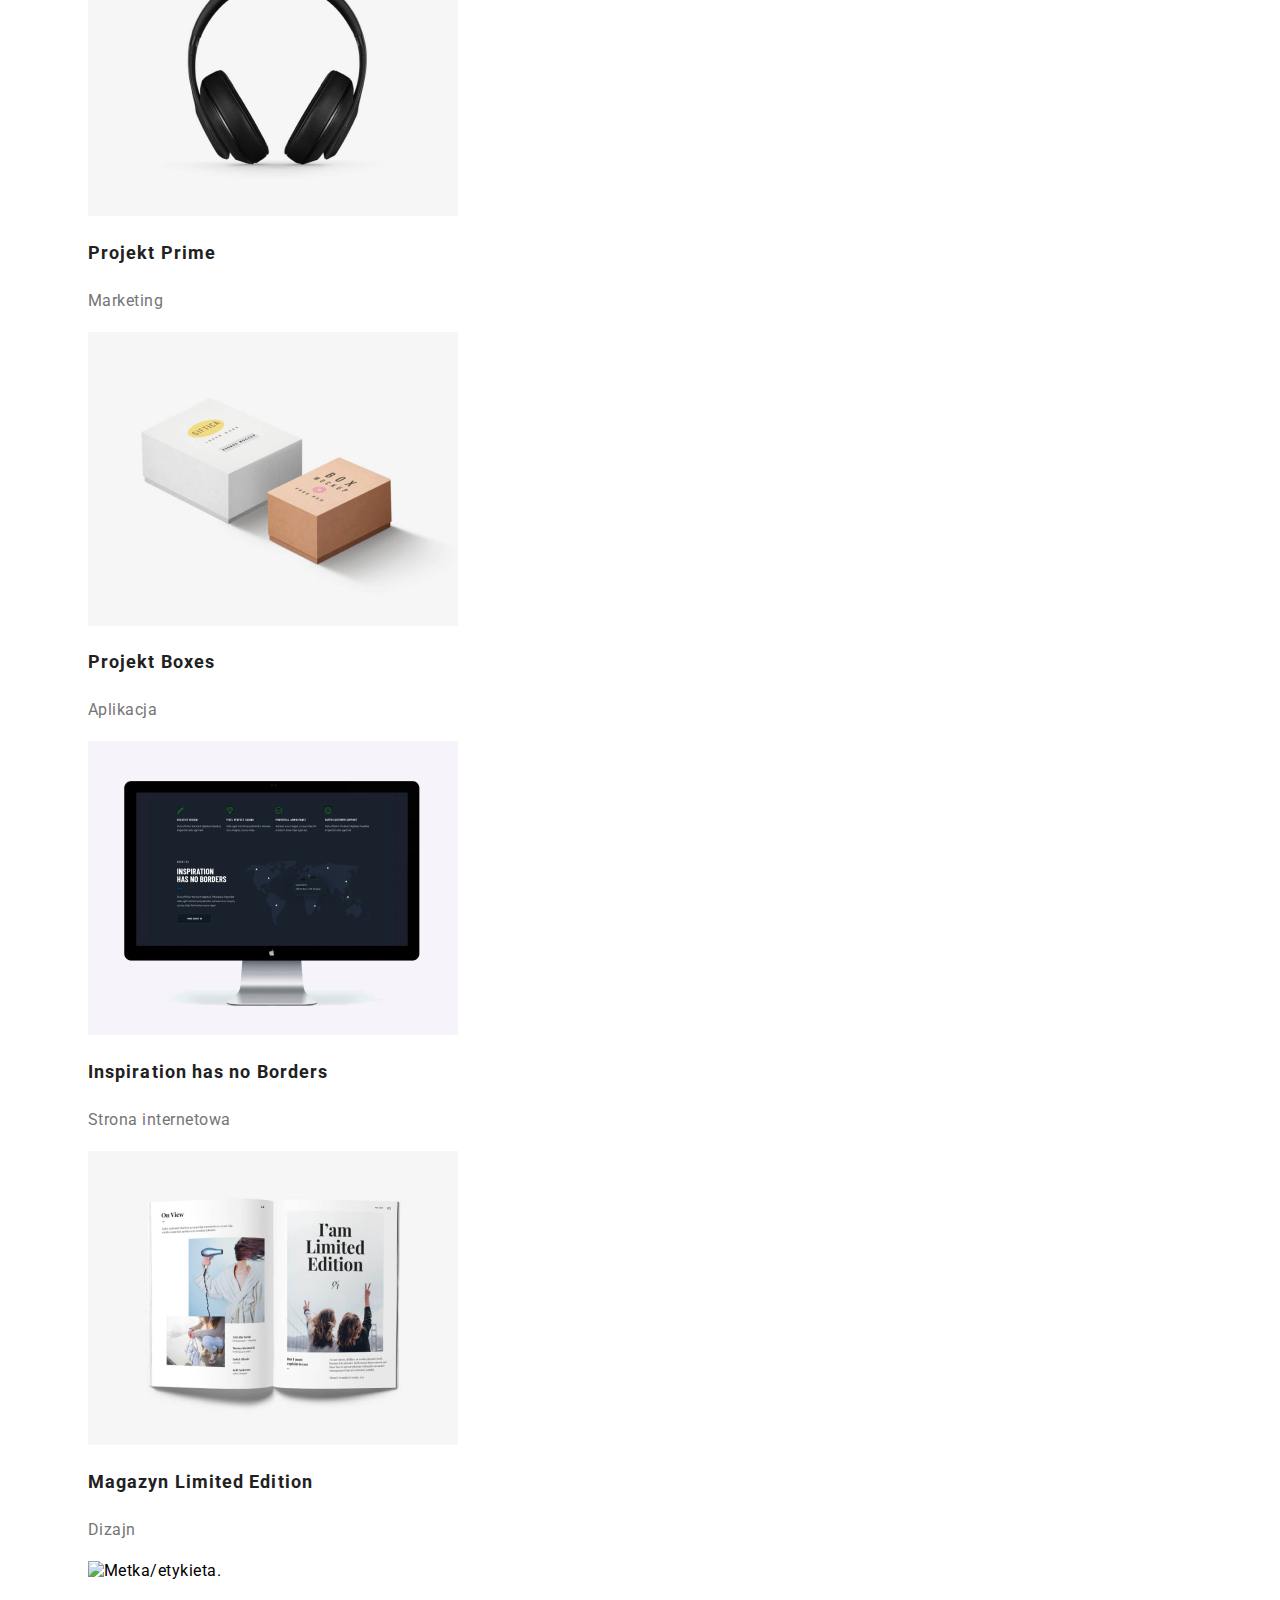
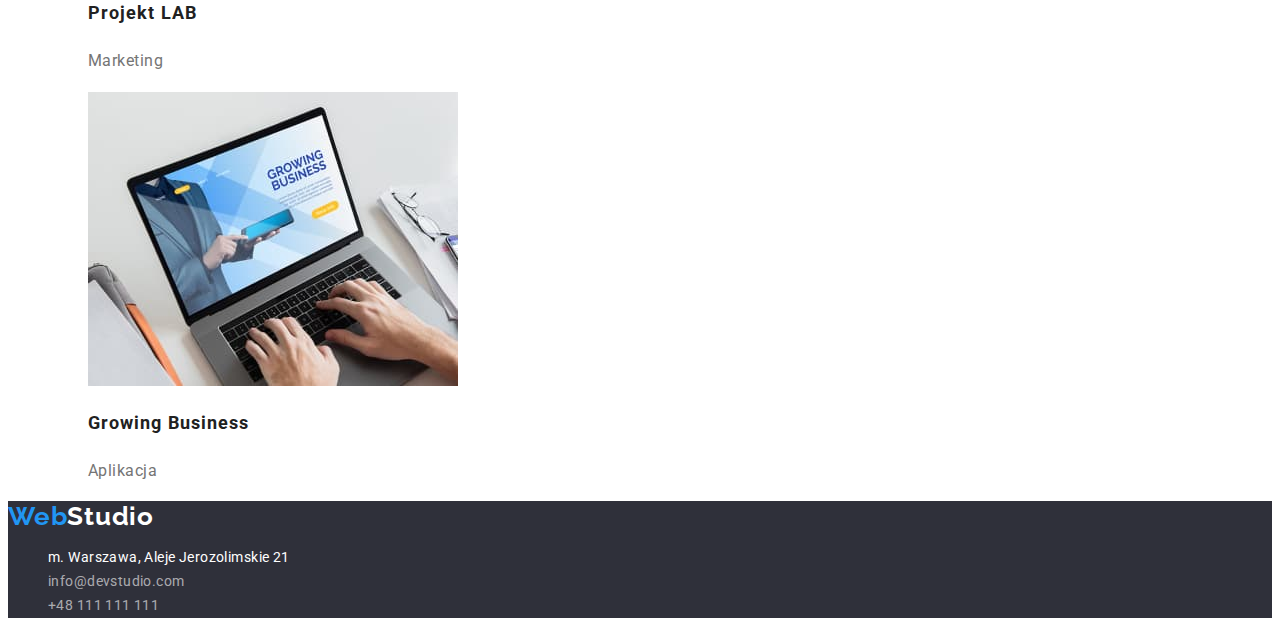
==== commit 5118b96c: "Update portfolio.html" ====
--- a/portfolio.html
+++ b/portfolio.html
@@ -106,7 +106,7 @@
             <figure class="portfolio-images">
                 <img src="./images/Inspiration.jpg" alt="Monitor rzedstwiający stronę z mapą świata." width="370" height="294" />
             <figcaption>
-                <h2>Inspiration has no Borders</h2>
+                <h2 class="portfolio-name">Inspiration has no Borders</h2>
                 <span class="portfolio-type">Strona internetowa</span>
             </figcaption>
             </figure>
--- a/css/styles.css
+++ b/css/styles.css
@@ -36,7 +36,7 @@
 }
 h2 {
     font-size: 14px;
-    font-weight: 270px;
+    font-weight: 270;
     line-height: .05;
     letter-spacing: 0.03em;
     text-align: left;
@@ -66,7 +66,6 @@
     color: #757575;
     letter-spacing: 0.03em;
     font-size: 14px;
-    font-weight: 400;
     line-height: 1.71;
 }
 .descriptions-name {
@@ -89,12 +88,28 @@
     font-size: 36px;
     font-weight: 700;
     line-height: 1.16;
-    letter-spacing: 0.3em;
+    letter-spacing: 0.03em;
     text-align: center;
+}
+.portfolio-name {
+    color: #212121;
+    font-size: 18px;
+    font-weight: 700;
+    line-height: 2;
+    letter-spacing: 0.06em;
+}
+.portfolio-type {
+    color: #757575;
+    font-size: 16px;
+    line-height: 1.87;
+    letter-spacing: 0.03em;
 }
 address {
     font-style: normal;
     color: #FFFFFF;
+    letter-spacing: 0.03em;
+    font-size: 14px;
+    line-height: 1.71;
 }
 .links {
     color:#FFFFFF99;
@@ -124,7 +139,7 @@
 }
 .title {
     color: #2196F3;
-    font-style: Raleway;
+    font-family: Raleway;
     font-size: 26px;
     letter-spacing: 0.03em;
     font-weight: 700;
@@ -133,12 +148,12 @@
 }
 .studio {
     color: #FFFFFF;
-    font-style: Raleway;
+    font-family: Raleway;
     text-decoration: none;
 }
 .studios {
     color: #212121;
-    font-style: Raleway;
+    font-family: Raleway;
     text-decoration: none;
 }
 li {
@@ -147,11 +162,13 @@
 .button-primary {
     line-height: 1.87;
     font-size: 16px;
-    letter-spacing: 0.03em;
+    font-weight: 700;
+    letter-spacing: 0.06em;
 }
 .nav-link {
     text-decoration: none;
     color: #212121;
+    font-size: 14px;
     letter-spacing: 0.03em;
 }
 .menu-link {
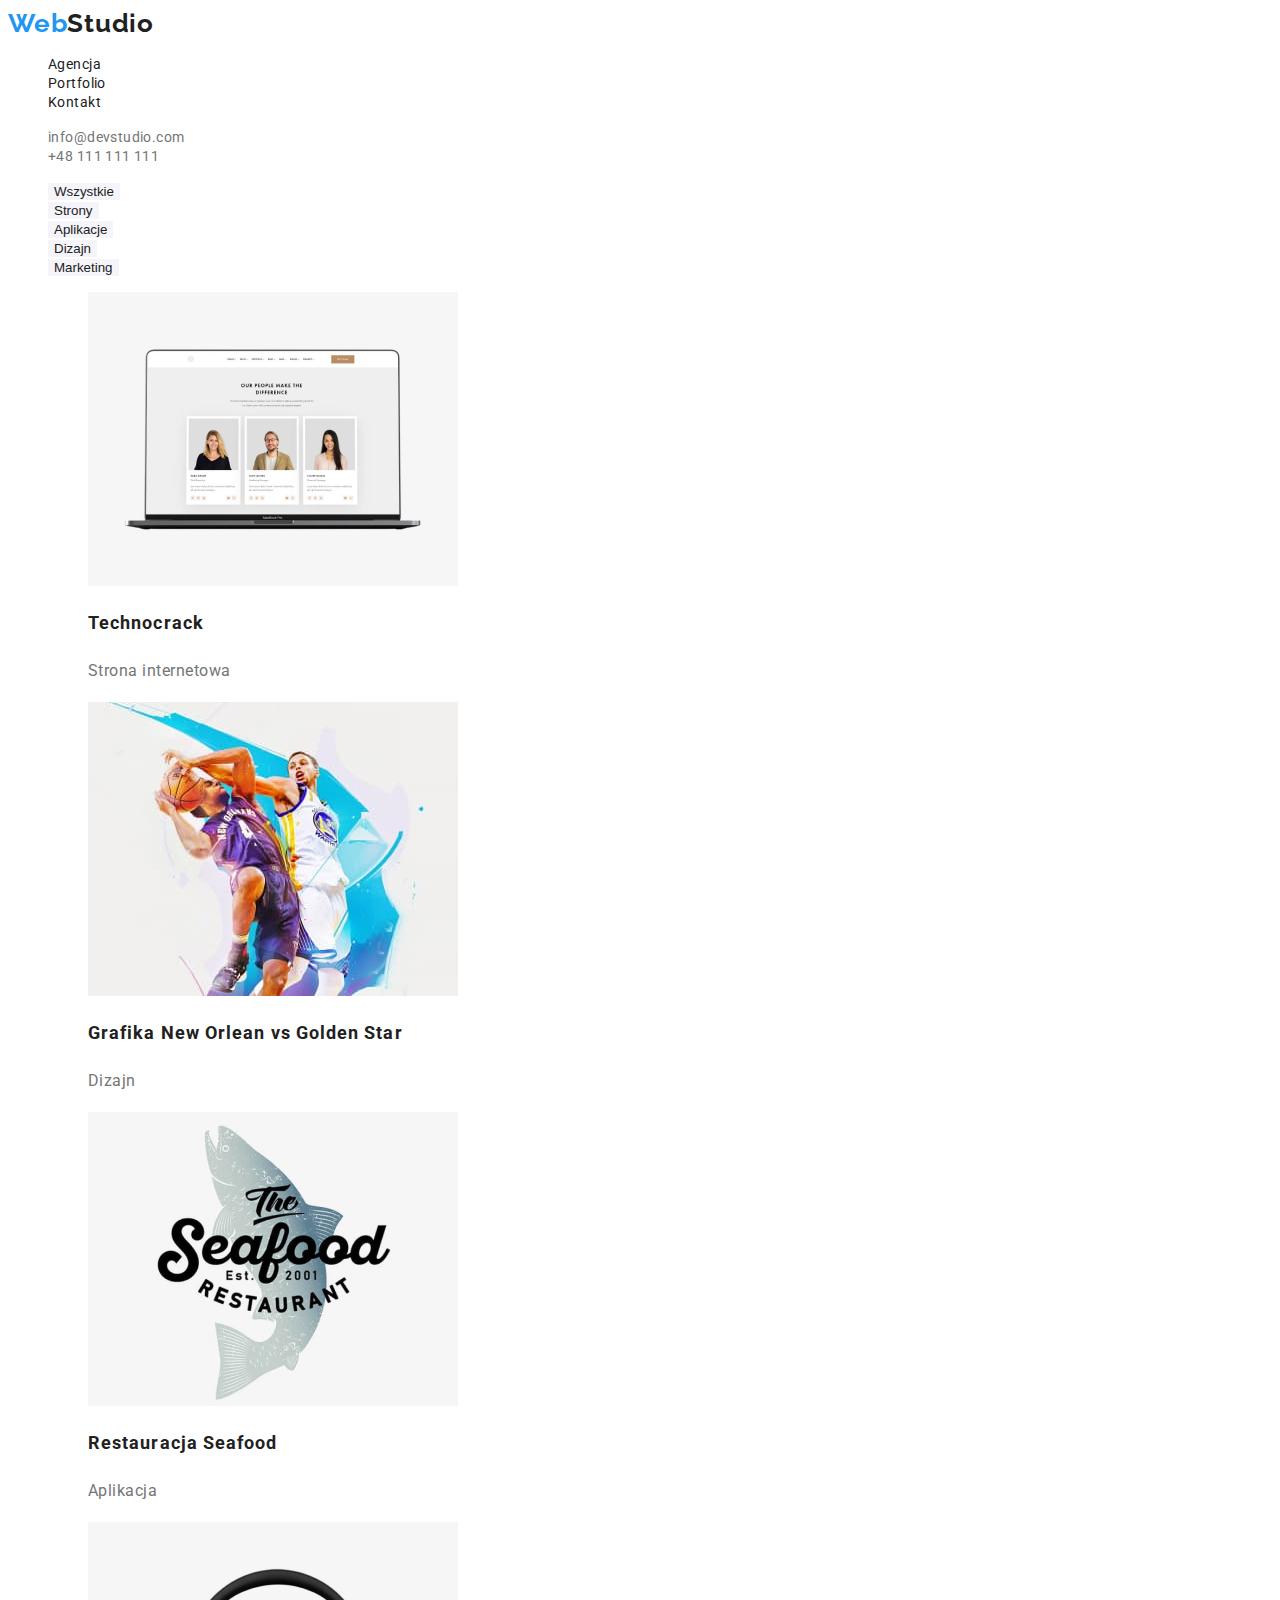
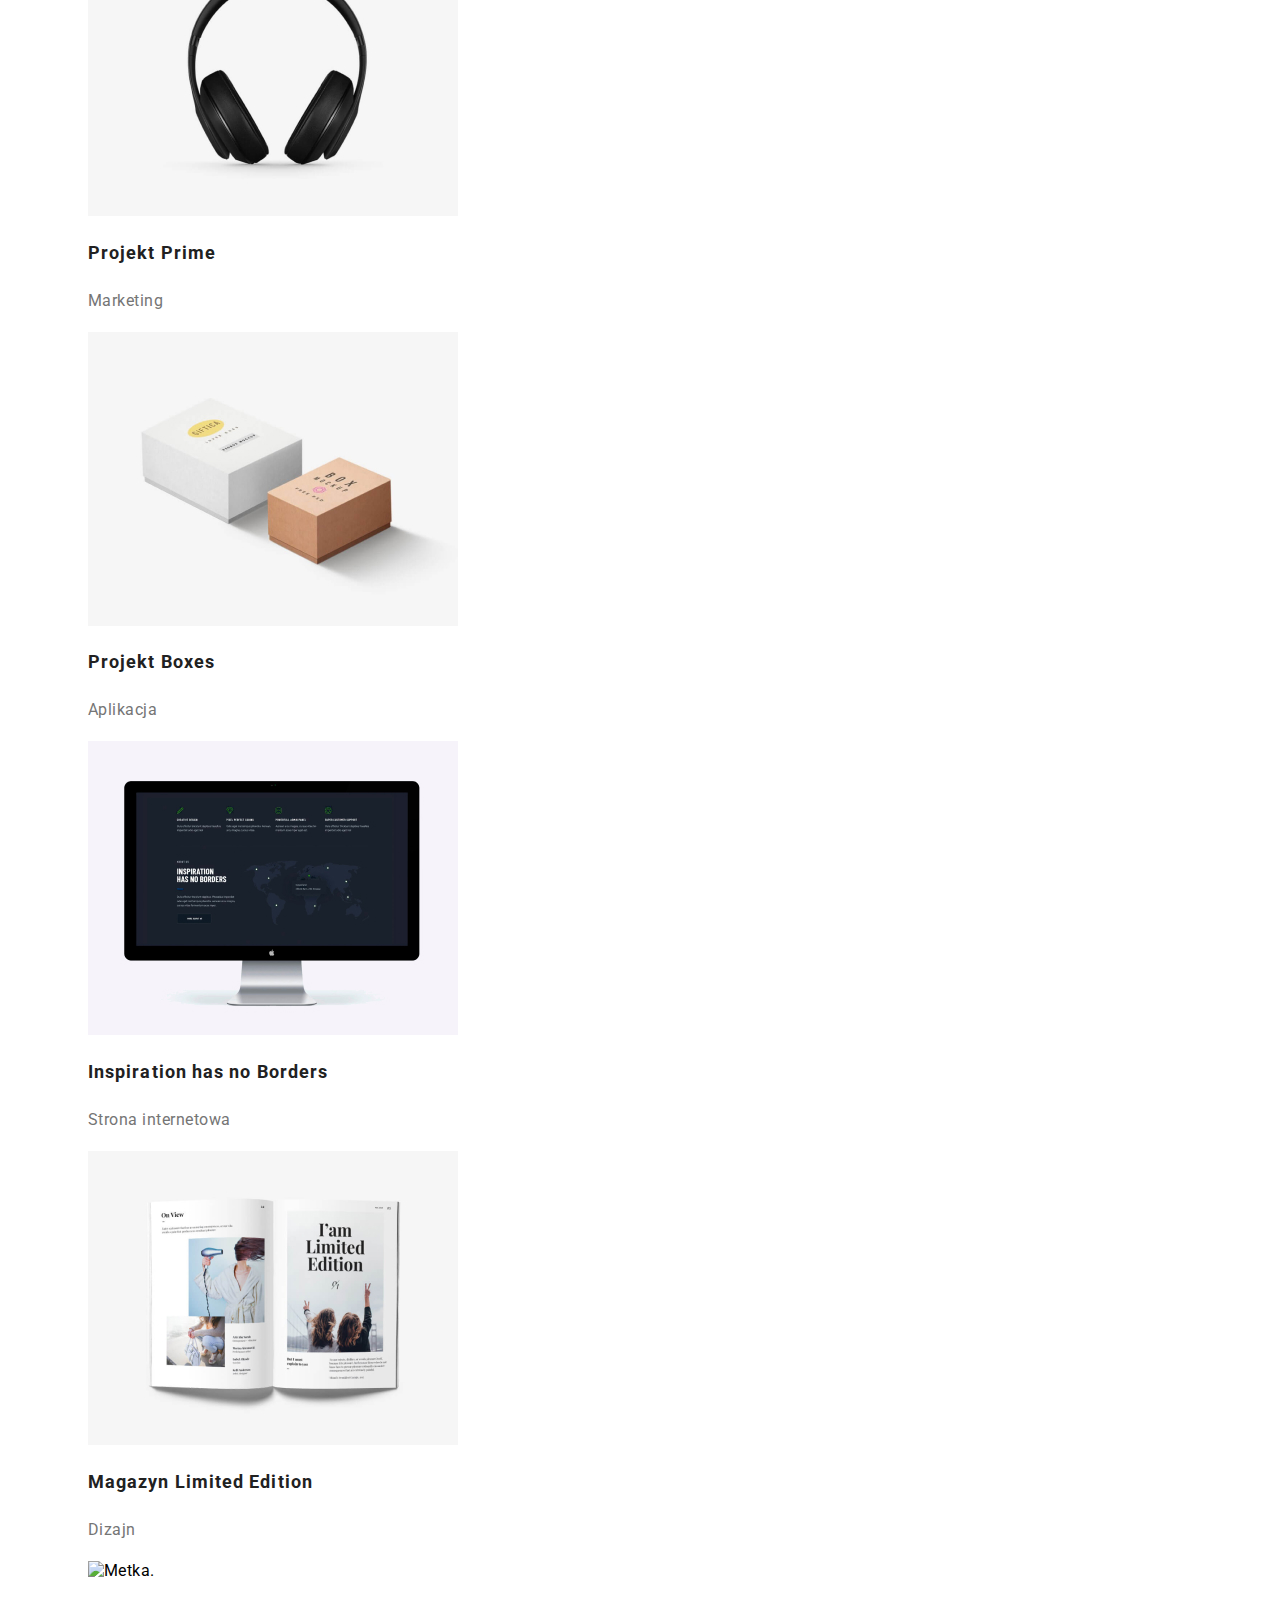
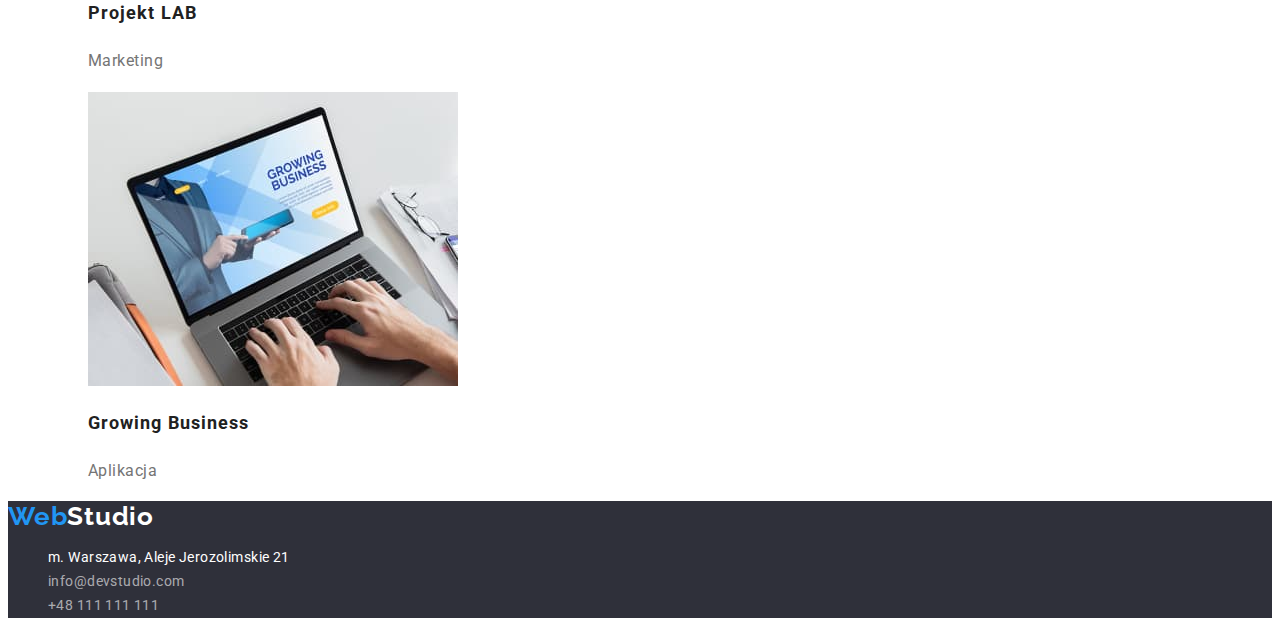
==== commit f53c0f2e: "Update portfolio.html" ====
--- a/portfolio.html
+++ b/portfolio.html
@@ -122,7 +122,7 @@
             </li>
             <li class="portfolio-items">
             <figure class="portfolio-images">
-              <img src="./images/Lab.jpg" alt="Metka/etykieta." width="370" height="294" />
+              <img src="./images/Lab.jpg" alt="Metka." width="370" height="294" />
             <figcaption>
                 <h2 class="portfolio-name">Projekt LAB</h2>
                 <span class="portfolio-type">Marketing</span>
--- a/css/styles.css
+++ b/css/styles.css
@@ -91,6 +91,19 @@
     letter-spacing: 0.03em;
     text-align: center;
 }
+.team-name {
+    color: #212121;
+    font-size: 16px;
+    font-weight: 500;
+    line-height: 1.18;
+    letter-spacing: 0.03em;
+}
+.team-job {
+    color: #757575;
+    font-size: 16px;
+    line-height: 1.18;
+    letter-spacing: 0.03em;
+}
 .portfolio-name {
     color: #212121;
     font-size: 18px;
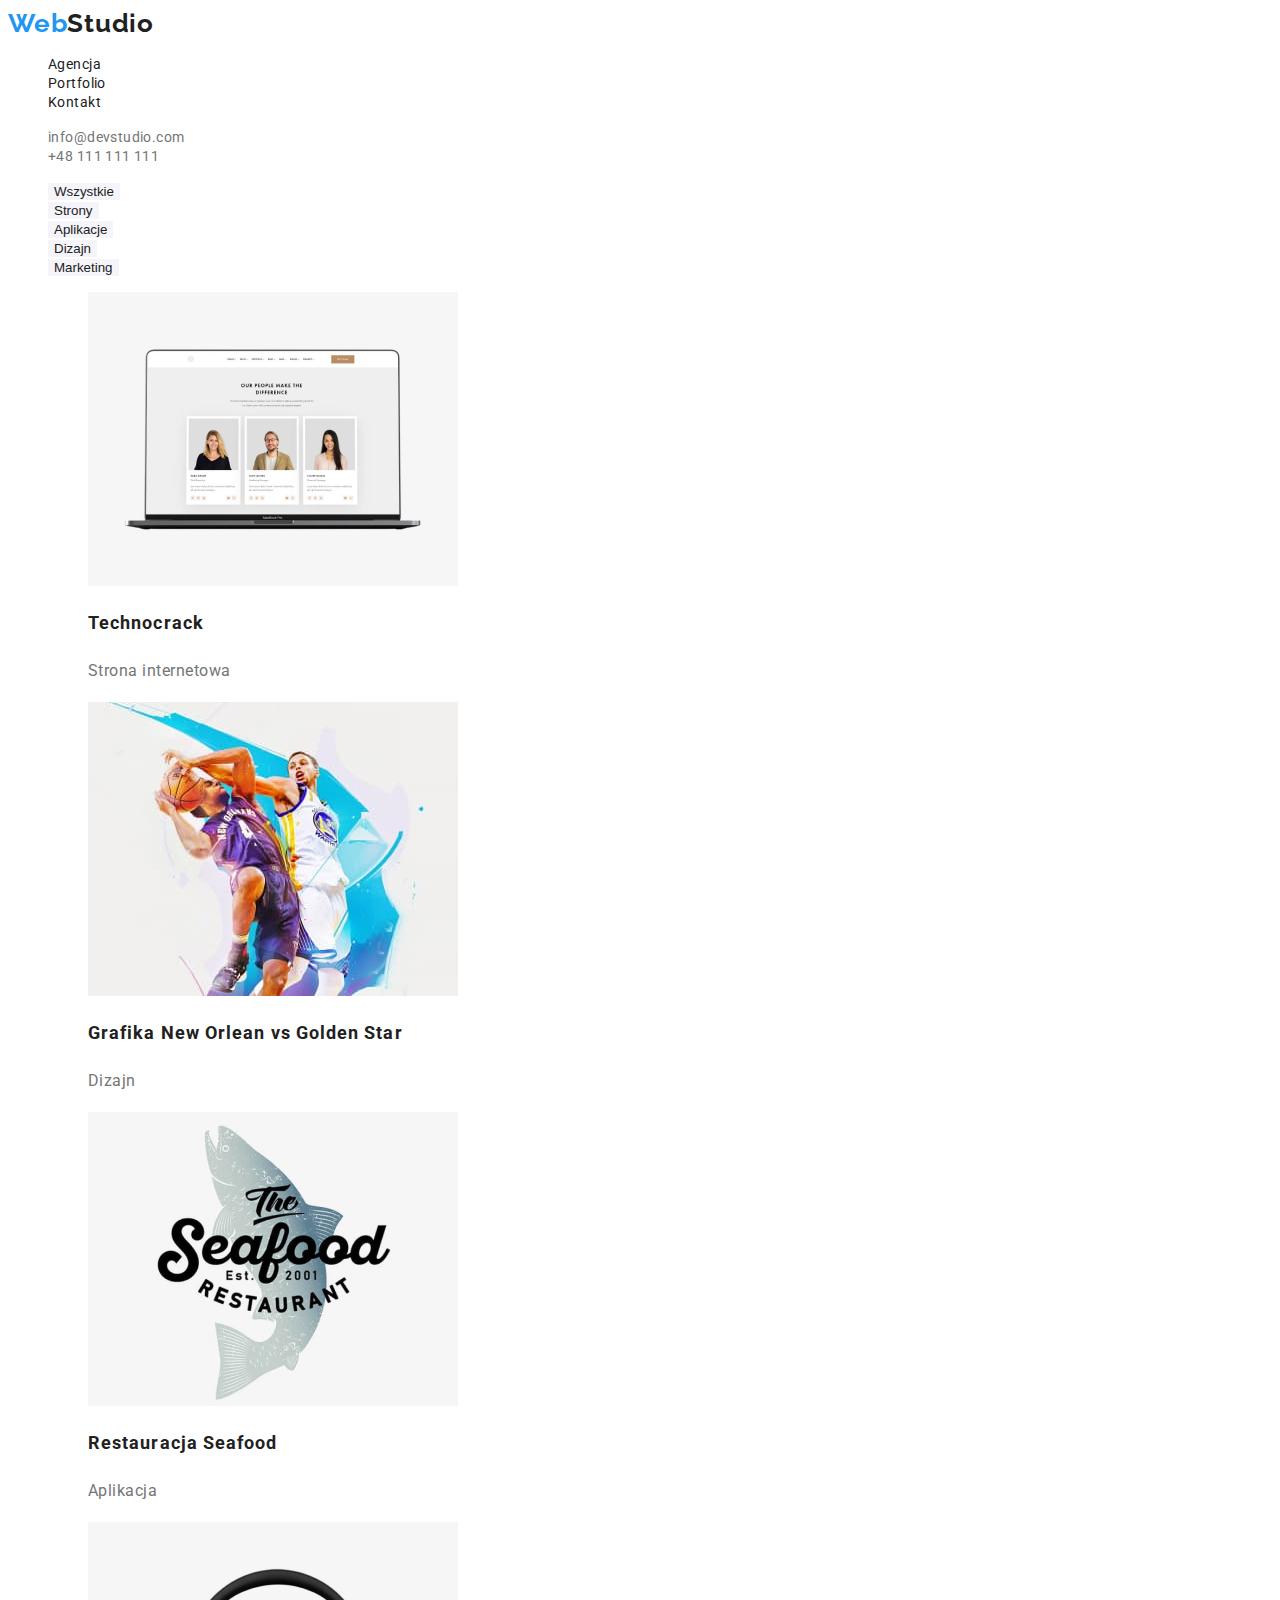
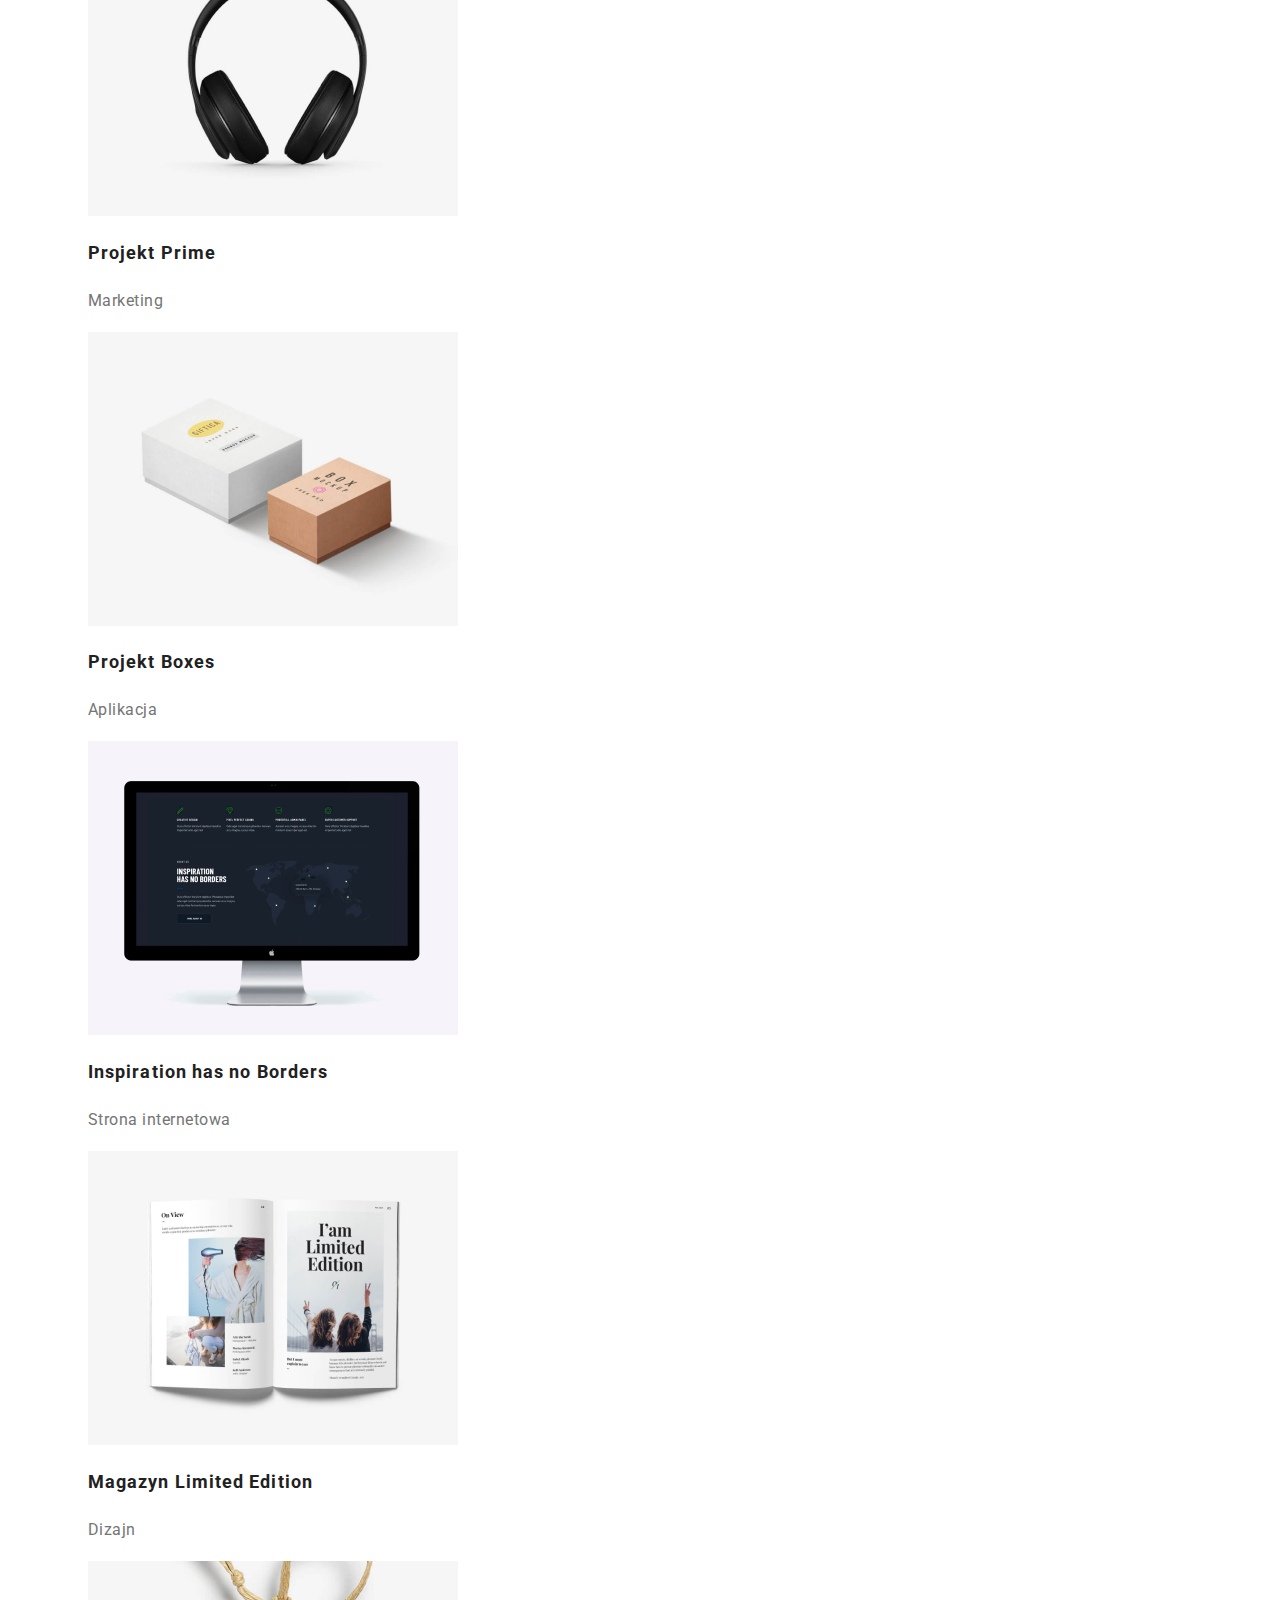
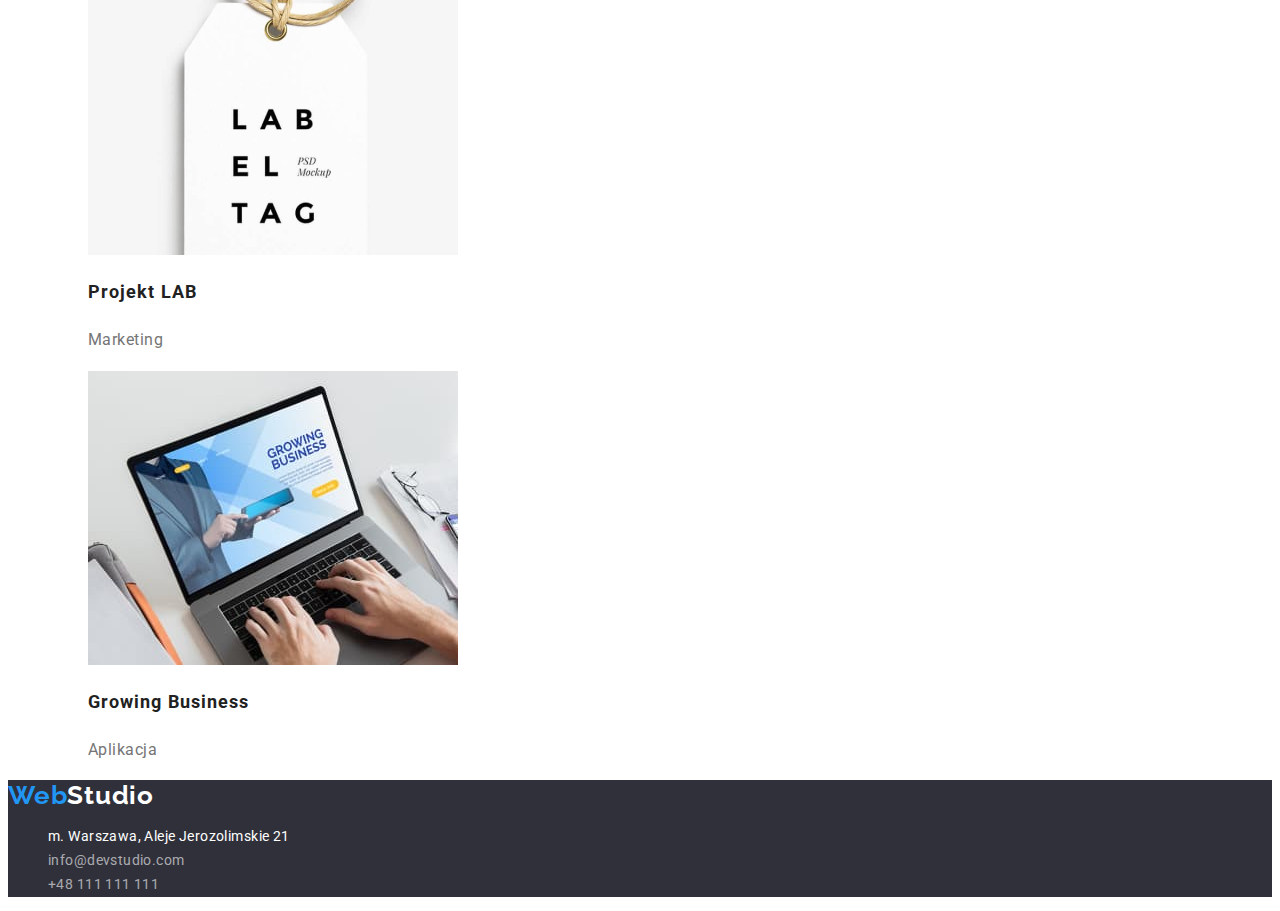
==== commit 7f18b3ee: "Update portfolio.html" ====
--- a/portfolio.html
+++ b/portfolio.html
@@ -122,7 +122,7 @@
             </li>
             <li class="portfolio-items">
             <figure class="portfolio-images">
-              <img src="./images/Lab.jpg" alt="Metka." width="370" height="294" />
+              <img src="./images/Labb.jpg" alt="Metka." width="370" height="294" />
             <figcaption>
                 <h2 class="portfolio-name">Projekt LAB</h2>
                 <span class="portfolio-type">Marketing</span>
